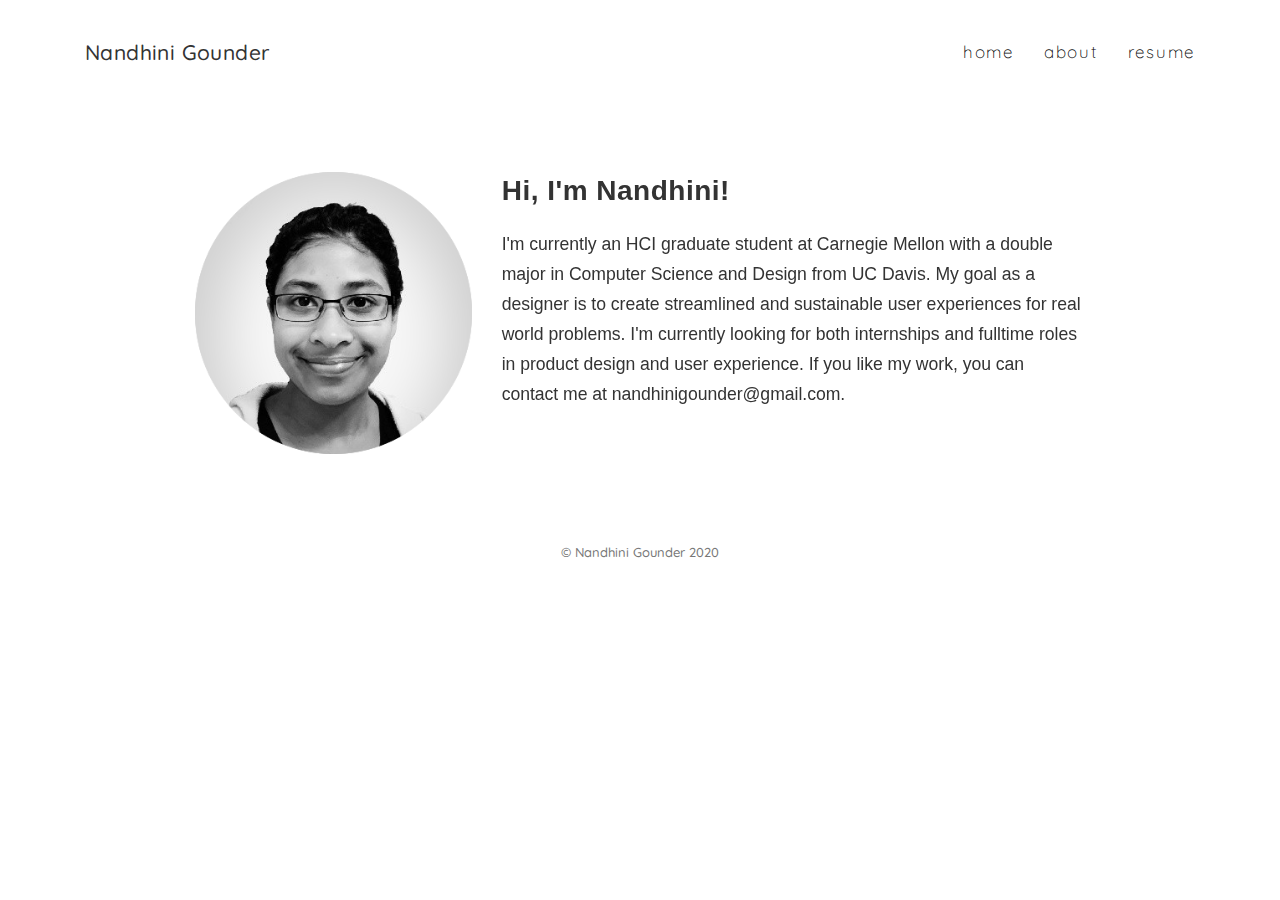
==== about.html @ d53d89d7 "Add files via upload" ====
<!DOCTYPE html>

<html lang="en">

<head>
    <meta charset="utf-8">
    <link href="assets/img/favicon.png" rel="icon" type="image/png">
    <meta content="IE=edge,chrome=1" http-equiv="X-UA-Compatible">

    <title>Nandhini Gounder</title>
    <meta content='width=device-width, initial-scale=1.0, maximum-scale=1.0, user-scalable=0' name='viewport'>

    <!-- Fonts and Icons -->
    <link href="https://fonts.googleapis.com/css?family=Quicksand" rel="stylesheet">

    <!-- CSS Files -->
    <link href="assets/css/bootstrap.min.css" rel="stylesheet">
    <link href="assets/css/material-kit.css" rel="stylesheet">
    <link rel="stylesheet" href="assets/css/aos.css">

</head>

<body>

    <!-- Navigation -->
    <nav class="navbar navbar-transparent navbar-absolute">
        <div class="container">

            <!-- Navigation styling for responsive design -->
            <div class="navbar-header">
                <button class="navbar-toggle" data-target="#navigation-example" data-toggle="collapse" type="button"><span class="sr-only">Toggle navigation</span> <span class="icon-bar"></span> <span class="icon-bar"></span> <span class="icon-bar"></span></button> <a class="navbar-brand" href="index.html"id="sitename">Nandhini Gounder</a>
            </div>


            <div class="collapse navbar-collapse" id="navigation-example">
                <ul class="nav navbar-nav navbar-right">
                    <li>
                        <a href=index.html><span id="highlight">home</span></a>
                    </li>


                    <li>
                        <a href="about.html"><span id="highlight">about</span></a>
                    </li>


                    <li>
                        <a href="assets/Nandhini_Gounder_Resume.pdf" target="_blank"><span id="highlight">resume</span></a>
                    </li>
                </ul>
            </div>
        </div>
    </nav>

    <div class="container">
        <div class="row">
            <div class="section col-md-10 col-md-offset-1">
                <div class="cover">

                    <div class="col-sm-4" data-aos="fade">
                        <img class="img-rounded img-responsive imgraised" style="margin-bottom: 25px;" src="assets/img/profile.png" id="profile">
                    </div>

                    <div class="col-sm-8" data-aos="fade-up">
                        <h1 class="head1">Hi, I'm Nandhini!</h1>
                        <p class="head3">I'm currently an HCI graduate student at Carnegie Mellon with a double major in Computer Science and Design from UC Davis. My goal as a designer is to create streamlined and sustainable user experiences for real world problems. I'm currently looking for both internships and fulltime roles in product design and user experience. If you like my work, you can contact me at nandhinigounder@gmail.com.</p>
                    </div>
                </div>

            </div>
        </div>
    </div>

    <!-- Footer -->
    <div class="section section-tabs">
        <div class="container blog">
              <p class="foot sharing-area text-center" id="cpy">© Nandhini Gounder 2020</p>
        </div>
    </div>

    <div id="nanobar"></div>
    <!-- End of displayed content -->

    <!--  JS Files  -->
    <script src="assets/js/jquery.min.js" type="text/javascript"></script>
    <script src="assets/js/bootstrap.min.js" type="text/javascript"></script>
    <script src="assets/js/nanobar.min.js" type="text/javascript"></script>

    <!-- Loading bar animation -->
    <script>
        var options = {
            classname: 'my-class',
            id: 'my-id',
            target: document.getElementById('myDivId')
        };

        var nanobar = new Nanobar(options);

        // animate loading bar to move
        nanobar.go(30); // resizing bar to 30%
        nanobar.go(75); // resizing bar to 75%

        // resizing bar to 100% and end the animation
        nanobar.go(100);
    </script>

    <!-- Functions for scroll display animation -->
    <script src="assets/js/aos.js"></script>
    <script>
        AOS.init({
            easing: 'ease-in-out',
            duration: 600,
            once: true,
        });
    </script>

</body>

</html>
---- assets/css/material-kit.css ----
body {
    background-color: #fff;
}

::selection {
    background: #1769ff;
    /* WebKit/Blink Browsers */
    color: #fff;
}

::-moz-selection {
    background: #1769ff;
    /* Gecko Browsers */
    color: #fff;
}

body.inverse {
    background: #333333;
}

body.inverse,
body.inverse .form-control {
    color: #ffffff;
}

body.inverse .modal,
body.inverse .modal .form-control,
body.inverse .panel-default,
body.inverse .panel-default .form-control,
body.inverse .card,
body.inverse .card .form-control {
    background-color: initial;
    color: initial;
}

.life-of-material-kit {
    background: #FFFFFF;
}

body,
h1,
h2,
h3,
h4,
h5,
h6,
.h1,
.h2,
.h3,
.h4 {
    font-family: -apple-system, BlinkMacSystemFont, "Segoe UI", Roboto, Oxygen-Sans, Ubuntu, Cantarell, "Helvetica Neue", sans-serif;
    line-height: 1.6em;
    font-size: 14px;
    font-weight: 400;
    -moz-osx-font-smoothing: grayscale;
    -webkit-font-smoothing: antialiased;
    -webkit-text-size-adjust: none !important;
}

a,
a:hover,
a:focus {
    *color: #1769ff;
    text-decoration: none;
}

a .material-icons,
a:hover .material-icons,
a:focus .material-icons {
    vertical-align: middle;
}


/*           Animations              */

.animation-transition-general,
.carousel .carousel-indicators li {
    -webkit-transition: all 300ms linear;
    -moz-transition: all 300ms linear;
    -o-transition: all 300ms linear;
    -ms-transition: all 300ms linear;
    transition: all 300ms linear;
}

.animation-transition-slow {
    -webkit-transition: all 370ms linear;
    -moz-transition: all 370ms linear;
    -o-transition: all 370ms linear;
    -ms-transition: all 370ms linear;
    transition: all 370ms linear;
}

.animation-transition-fast,
.navbar {
    -webkit-transition: all 150ms ease 0s;
    -moz-transition: all 150ms ease 0s;
    -o-transition: all 150ms ease 0s;
    -ms-transition: all 150ms ease 0s;
    transition: all 150ms ease 0s;
}

.form-horizontal .radio,
.form-horizontal .checkbox,
.form-horizontal .radio-inline,
.form-horizontal .checkbox-inline {
    padding-top: 0;
}

.form-horizontal .radio {
    margin-bottom: 10px;
}

.form-horizontal label {
    text-align: right;
}

.form-horizontal label.control-label {
    margin: 0;
}

.btn,
.navbar .navbar-nav > li > a.btn {
    border: none;
    border-radius: 3px;
    position: relative;
    padding: 16px 30px;
    margin: 10px 1px;
    font-size: 13px;
    font-weight: 500;
    letter-spacing: 1px;
    will-change: box-shadow, transform;
    transition: all 0.2s cubic-bezier(0.4, 0, 1, 1), background-color 0.2s cubic-bezier(0.4, 0, 0.2, 1);
}

.btn::-moz-focus-inner,
.navbar .navbar-nav > li > a.btn::-moz-focus-inner {
    border: 0;
}

.btn,
.btn.btn-default,
.navbar .navbar-nav > li > a.btn,
.navbar .navbar-nav > li > a.btn.btn-default {
    box-shadow: 0 2px 2px 0 rgba(153, 153, 153, 0.14), 0 3px 1px -2px rgba(153, 153, 153, 0.2), 0 1px 5px 0 rgba(153, 153, 153, 0.12);
}

.btn,
.btn:hover,
.btn:focus,
.btn:active,
.btn.active,
.btn:active:focus,
.btn:active:hover,
.btn.active:focus,
.btn.active:hover,
.open > .btn.dropdown-toggle,
.open > .btn.dropdown-toggle:focus,
.open > .btn.dropdown-toggle:hover,
.btn.btn-default,
.btn.btn-default:hover,
.btn.btn-default:focus,
.btn.btn-default:active,
.btn.btn-default.active,
.btn.btn-default:active:focus,
.btn.btn-default:active:hover,
.btn.btn-default.active:focus,
.btn.btn-default.active:hover,
.open > .btn.btn-default.dropdown-toggle,
.open > .btn.btn-default.dropdown-toggle:focus,
.open > .btn.btn-default.dropdown-toggle:hover,
.navbar .navbar-nav > li > a.btn,
.navbar .navbar-nav > li > a.btn:hover,
.navbar .navbar-nav > li > a.btn:focus,
.navbar .navbar-nav > li > a.btn:active,
.navbar .navbar-nav > li > a.btn.active,
.navbar .navbar-nav > li > a.btn:active:focus,
.navbar .navbar-nav > li > a.btn:active:hover,
.navbar .navbar-nav > li > a.btn.active:focus,
.navbar .navbar-nav > li > a.btn.active:hover,
.open > .navbar .navbar-nav > li > a.btn.dropdown-toggle,
.open > .navbar .navbar-nav > li > a.btn.dropdown-toggle:focus,
.open > .navbar .navbar-nav > li > a.btn.dropdown-toggle:hover,
.navbar .navbar-nav > li > a.btn.btn-default,
.navbar .navbar-nav > li > a.btn.btn-default:hover,
.navbar .navbar-nav > li > a.btn.btn-default:focus,
.navbar .navbar-nav > li > a.btn.btn-default:active,
.navbar .navbar-nav > li > a.btn.btn-default.active,
.navbar .navbar-nav > li > a.btn.btn-default:active:focus,
.navbar .navbar-nav > li > a.btn.btn-default:active:hover,
.navbar .navbar-nav > li > a.btn.btn-default.active:focus,
.navbar .navbar-nav > li > a.btn.btn-default.active:hover,
.open > .navbar .navbar-nav > li > a.btn.btn-default.dropdown-toggle,
.open > .navbar .navbar-nav > li > a.btn.btn-default.dropdown-toggle:focus,
.open > .navbar .navbar-nav > li > a.btn.btn-default.dropdown-toggle:hover {
    background-color: #999999;
    color: #FFFFFF;
}

.btn:focus,
.btn:active,
.btn:hover,
.btn.btn-default:focus,
.btn.btn-default:active,
.btn.btn-default:hover,
.navbar .navbar-nav > li > a.btn:focus,
.navbar .navbar-nav > li > a.btn:active,
.navbar .navbar-nav > li > a.btn:hover,
.navbar .navbar-nav > li > a.btn.btn-default:focus,
.navbar .navbar-nav > li > a.btn.btn-default:active,
.navbar .navbar-nav > li > a.btn.btn-default:hover {
    box-shadow: 0 14px 26px -12px rgba(153, 153, 153, 0.42), 0 4px 23px 0px rgba(0, 0, 0, 0.12), 0 8px 10px -5px rgba(153, 153, 153, 0.2);
    transform: translate3d(0, -3px, 0);
}

.btn.disabled,
.btn.disabled:hover,
.btn.disabled:focus,
.btn.disabled.focus,
.btn.disabled:active,
.btn.disabled.active,
.btn:disabled,
.btn:disabled:hover,
.btn:disabled:focus,
.btn:disabled.focus,
.btn:disabled:active,
.btn:disabled.active,
.btn[disabled],
.btn[disabled]:hover,
.btn[disabled]:focus,
.btn[disabled].focus,
.btn[disabled]:active,
.btn[disabled].active,
fieldset[disabled] .btn,
fieldset[disabled] .btn:hover,
fieldset[disabled] .btn:focus,
fieldset[disabled] .btn.focus,
fieldset[disabled] .btn:active,
fieldset[disabled] .btn.active,
.btn.btn-default.disabled,
.btn.btn-default.disabled:hover,
.btn.btn-default.disabled:focus,
.btn.btn-default.disabled.focus,
.btn.btn-default.disabled:active,
.btn.btn-default.disabled.active,
.btn.btn-default:disabled,
.btn.btn-default:disabled:hover,
.btn.btn-default:disabled:focus,
.btn.btn-default:disabled.focus,
.btn.btn-default:disabled:active,
.btn.btn-default:disabled.active,
.btn.btn-default[disabled],
.btn.btn-default[disabled]:hover,
.btn.btn-default[disabled]:focus,
.btn.btn-default[disabled].focus,
.btn.btn-default[disabled]:active,
.btn.btn-default[disabled].active,
fieldset[disabled] .btn.btn-default,
fieldset[disabled] .btn.btn-default:hover,
fieldset[disabled] .btn.btn-default:focus,
fieldset[disabled] .btn.btn-default.focus,
fieldset[disabled] .btn.btn-default:active,
fieldset[disabled] .btn.btn-default.active,
.navbar .navbar-nav > li > a.btn.disabled,
.navbar .navbar-nav > li > a.btn.disabled:hover,
.navbar .navbar-nav > li > a.btn.disabled:focus,
.navbar .navbar-nav > li > a.btn.disabled.focus,
.navbar .navbar-nav > li > a.btn.disabled:active,
.navbar .navbar-nav > li > a.btn.disabled.active,
.navbar .navbar-nav > li > a.btn:disabled,
.navbar .navbar-nav > li > a.btn:disabled:hover,
.navbar .navbar-nav > li > a.btn:disabled:focus,
.navbar .navbar-nav > li > a.btn:disabled.focus,
.navbar .navbar-nav > li > a.btn:disabled:active,
.navbar .navbar-nav > li > a.btn:disabled.active,
.navbar .navbar-nav > li > a.btn[disabled],
.navbar .navbar-nav > li > a.btn[disabled]:hover,
.navbar .navbar-nav > li > a.btn[disabled]:focus,
.navbar .navbar-nav > li > a.btn[disabled].focus,
.navbar .navbar-nav > li > a.btn[disabled]:active,
.navbar .navbar-nav > li > a.btn[disabled].active,
fieldset[disabled] .navbar .navbar-nav > li > a.btn,
fieldset[disabled] .navbar .navbar-nav > li > a.btn:hover,
fieldset[disabled] .navbar .navbar-nav > li > a.btn:focus,
fieldset[disabled] .navbar .navbar-nav > li > a.btn.focus,
fieldset[disabled] .navbar .navbar-nav > li > a.btn:active,
fieldset[disabled] .navbar .navbar-nav > li > a.btn.active,
.navbar .navbar-nav > li > a.btn.btn-default.disabled,
.navbar .navbar-nav > li > a.btn.btn-default.disabled:hover,
.navbar .navbar-nav > li > a.btn.btn-default.disabled:focus,
.navbar .navbar-nav > li > a.btn.btn-default.disabled.focus,
.navbar .navbar-nav > li > a.btn.btn-default.disabled:active,
.navbar .navbar-nav > li > a.btn.btn-default.disabled.active,
.navbar .navbar-nav > li > a.btn.btn-default:disabled,
.navbar .navbar-nav > li > a.btn.btn-default:disabled:hover,
.navbar .navbar-nav > li > a.btn.btn-default:disabled:focus,
.navbar .navbar-nav > li > a.btn.btn-default:disabled.focus,
.navbar .navbar-nav > li > a.btn.btn-default:disabled:active,
.navbar .navbar-nav > li > a.btn.btn-default:disabled.active,
.navbar .navbar-nav > li > a.btn.btn-default[disabled],
.navbar .navbar-nav > li > a.btn.btn-default[disabled]:hover,
.navbar .navbar-nav > li > a.btn.btn-default[disabled]:focus,
.navbar .navbar-nav > li > a.btn.btn-default[disabled].focus,
.navbar .navbar-nav > li > a.btn.btn-default[disabled]:active,
.navbar .navbar-nav > li > a.btn.btn-default[disabled].active,
fieldset[disabled] .navbar .navbar-nav > li > a.btn.btn-default,
fieldset[disabled] .navbar .navbar-nav > li > a.btn.btn-default:hover,
fieldset[disabled] .navbar .navbar-nav > li > a.btn.btn-default:focus,
fieldset[disabled] .navbar .navbar-nav > li > a.btn.btn-default.focus,
fieldset[disabled] .navbar .navbar-nav > li > a.btn.btn-default:active,
fieldset[disabled] .navbar .navbar-nav > li > a.btn.btn-default.active {
    box-shadow: none;
}

.btn.btn-simple,
.btn.btn-default.btn-simple,
.navbar .navbar-nav > li > a.btn.btn-simple,
.navbar .navbar-nav > li > a.btn.btn-default.btn-simple {
    background-color: transparent;
    color: #999999;
    box-shadow: none;
}

.btn.btn-simple:hover,
.btn.btn-simple:focus,
.btn.btn-simple:active,
.btn.btn-default.btn-simple:hover,
.btn.btn-default.btn-simple:focus,
.btn.btn-default.btn-simple:active,
.navbar .navbar-nav > li > a.btn.btn-simple:hover,
.navbar .navbar-nav > li > a.btn.btn-simple:focus,
.navbar .navbar-nav > li > a.btn.btn-simple:active,
.navbar .navbar-nav > li > a.btn.btn-default.btn-simple:hover,
.navbar .navbar-nav > li > a.btn.btn-default.btn-simple:focus,
.navbar .navbar-nav > li > a.btn.btn-default.btn-simple:active {
    background-color: transparent;
    color: #999999;
}

.btn.btn-primary,
.navbar .navbar-nav > li > a.btn.btn-primary {
    box-shadow: 0 2px 2px 0 rgba(156, 39, 176, 0.14), 0 3px 1px -2px rgba(156, 39, 176, 0.2), 0 1px 5px 0 rgba(156, 39, 176, 0.12);
}

.btn.btn-primary,
.btn.btn-primary:hover,
.btn.btn-primary:focus,
.btn.btn-primary:active,
.btn.btn-primary.active,
.btn.btn-primary:active:focus,
.btn.btn-primary:active:hover,
.btn.btn-primary.active:focus,
.btn.btn-primary.active:hover,
.open > .btn.btn-primary.dropdown-toggle,
.open > .btn.btn-primary.dropdown-toggle:focus,
.open > .btn.btn-primary.dropdown-toggle:hover,
.navbar .navbar-nav > li > a.btn.btn-primary,
.navbar .navbar-nav > li > a.btn.btn-primary:hover,
.navbar .navbar-nav > li > a.btn.btn-primary:focus,
.navbar .navbar-nav > li > a.btn.btn-primary:active,
.navbar .navbar-nav > li > a.btn.btn-primary.active,
.navbar .navbar-nav > li > a.btn.btn-primary:active:focus,
.navbar .navbar-nav > li > a.btn.btn-primary:active:hover,
.navbar .navbar-nav > li > a.btn.btn-primary.active:focus,
.navbar .navbar-nav > li > a.btn.btn-primary.active:hover,
.open > .navbar .navbar-nav > li > a.btn.btn-primary.dropdown-toggle,
.open > .navbar .navbar-nav > li > a.btn.btn-primary.dropdown-toggle:focus,
.open > .navbar .navbar-nav > li > a.btn.btn-primary.dropdown-toggle:hover {
    background-color: #9c27b0;
    color: #FFFFFF;
}

.btn.btn-primary:focus,
.btn.btn-primary:active,
.btn.btn-primary:hover,
.navbar .navbar-nav > li > a.btn.btn-primary:focus,
.navbar .navbar-nav > li > a.btn.btn-primary:active,
.navbar .navbar-nav > li > a.btn.btn-primary:hover {
    box-shadow: 0 14px 26px -12px rgba(156, 39, 176, 0.42), 0 4px 23px 0px rgba(0, 0, 0, 0.12), 0 8px 10px -5px rgba(156, 39, 176, 0.2);
}

.btn.btn-primary.disabled,
.btn.btn-primary.disabled:hover,
.btn.btn-primary.disabled:focus,
.btn.btn-primary.disabled.focus,
.btn.btn-primary.disabled:active,
.btn.btn-primary.disabled.active,
.btn.btn-primary:disabled,
.btn.btn-primary:disabled:hover,
.btn.btn-primary:disabled:focus,
.btn.btn-primary:disabled.focus,
.btn.btn-primary:disabled:active,
.btn.btn-primary:disabled.active,
.btn.btn-primary[disabled],
.btn.btn-primary[disabled]:hover,
.btn.btn-primary[disabled]:focus,
.btn.btn-primary[disabled].focus,
.btn.btn-primary[disabled]:active,
.btn.btn-primary[disabled].active,
fieldset[disabled] .btn.btn-primary,
fieldset[disabled] .btn.btn-primary:hover,
fieldset[disabled] .btn.btn-primary:focus,
fieldset[disabled] .btn.btn-primary.focus,
fieldset[disabled] .btn.btn-primary:active,
fieldset[disabled] .btn.btn-primary.active,
.navbar .navbar-nav > li > a.btn.btn-primary.disabled,
.navbar .navbar-nav > li > a.btn.btn-primary.disabled:hover,
.navbar .navbar-nav > li > a.btn.btn-primary.disabled:focus,
.navbar .navbar-nav > li > a.btn.btn-primary.disabled.focus,
.navbar .navbar-nav > li > a.btn.btn-primary.disabled:active,
.navbar .navbar-nav > li > a.btn.btn-primary.disabled.active,
.navbar .navbar-nav > li > a.btn.btn-primary:disabled,
.navbar .navbar-nav > li > a.btn.btn-primary:disabled:hover,
.navbar .navbar-nav > li > a.btn.btn-primary:disabled:focus,
.navbar .navbar-nav > li > a.btn.btn-primary:disabled.focus,
.navbar .navbar-nav > li > a.btn.btn-primary:disabled:active,
.navbar .navbar-nav > li > a.btn.btn-primary:disabled.active,
.navbar .navbar-nav > li > a.btn.btn-primary[disabled],
.navbar .navbar-nav > li > a.btn.btn-primary[disabled]:hover,
.navbar .navbar-nav > li > a.btn.btn-primary[disabled]:focus,
.navbar .navbar-nav > li > a.btn.btn-primary[disabled].focus,
.navbar .navbar-nav > li > a.btn.btn-primary[disabled]:active,
.navbar .navbar-nav > li > a.btn.btn-primary[disabled].active,
fieldset[disabled] .navbar .navbar-nav > li > a.btn.btn-primary,
fieldset[disabled] .navbar .navbar-nav > li > a.btn.btn-primary:hover,
fieldset[disabled] .navbar .navbar-nav > li > a.btn.btn-primary:focus,
fieldset[disabled] .navbar .navbar-nav > li > a.btn.btn-primary.focus,
fieldset[disabled] .navbar .navbar-nav > li > a.btn.btn-primary:active,
fieldset[disabled] .navbar .navbar-nav > li > a.btn.btn-primary.active {
    box-shadow: none;
}

.btn.btn-primary.btn-simple,
.navbar .navbar-nav > li > a.btn.btn-primary.btn-simple {
    background-color: transparent;
    color: #9c27b0;
    box-shadow: none;
}

.btn.btn-primary.btn-simple:hover,
.btn.btn-primary.btn-simple:focus,
.btn.btn-primary.btn-simple:active,
.navbar .navbar-nav > li > a.btn.btn-primary.btn-simple:hover,
.navbar .navbar-nav > li > a.btn.btn-primary.btn-simple:focus,
.navbar .navbar-nav > li > a.btn.btn-primary.btn-simple:active {
    background-color: transparent;
    color: #9c27b0;
}

.btn.btn-info,
.navbar .navbar-nav > li > a.btn.btn-info {
    box-shadow: 0 2px 2px 0 rgba(23, 105, 255, 0.14), 0 3px 1px -2px rgba(23, 105, 255, 0.2), 0 1px 5px 0 rgba(23, 105, 255, 0.12);
}

.btn.btn-info,
.btn.btn-info:hover,
.btn.btn-info:focus,
.btn.btn-info:active,
.btn.btn-info.active,
.btn.btn-info:active:focus,
.btn.btn-info:active:hover,
.btn.btn-info.active:focus,
.btn.btn-info.active:hover,
.open > .btn.btn-info.dropdown-toggle,
.open > .btn.btn-info.dropdown-toggle:focus,
.open > .btn.btn-info.dropdown-toggle:hover,
.navbar .navbar-nav > li > a.btn.btn-info,
.navbar .navbar-nav > li > a.btn.btn-info:hover,
.navbar .navbar-nav > li > a.btn.btn-info:focus,
.navbar .navbar-nav > li > a.btn.btn-info:active,
.navbar .navbar-nav > li > a.btn.btn-info.active,
.navbar .navbar-nav > li > a.btn.btn-info:active:focus,
.navbar .navbar-nav > li > a.btn.btn-info:active:hover,
.navbar .navbar-nav > li > a.btn.btn-info.active:focus,
.navbar .navbar-nav > li > a.btn.btn-info.active:hover,
.open > .navbar .navbar-nav > li > a.btn.btn-info.dropdown-toggle,
.open > .navbar .navbar-nav > li > a.btn.btn-info.dropdown-toggle:focus,
.open > .navbar .navbar-nav > li > a.btn.btn-info.dropdown-toggle:hover {
    background-color: #1769ff;
    color: #FFFFFF;
}

.btn.btn-info:focus,
.btn.btn-info:active,
.btn.btn-info:hover,
.navbar .navbar-nav > li > a.btn.btn-info:focus,
.navbar .navbar-nav > li > a.btn.btn-info:active,
.navbar .navbar-nav > li > a.btn.btn-info:hover {
    *box-shadow: 0 14px 26px -12px rgba(3, 169, 244, 0.42), 0 4px 23px 0px rgba(0, 0, 0, 0.12), 0 8px 10px -5px rgba(3, 169, 244, 0.2);
    box-shadow: 0 14px 26px -12px rgba(23, 105, 255, 0.42), 0 4px 23px 0px rgba(0, 0, 0, 0.12), 0 8px 10px -5px rgba(23, 105, 255, 0.2)
}

.btn.btn-info.disabled,
.btn.btn-info.disabled:hover,
.btn.btn-info.disabled:focus,
.btn.btn-info.disabled.focus,
.btn.btn-info.disabled:active,
.btn.btn-info.disabled.active,
.btn.btn-info:disabled,
.btn.btn-info:disabled:hover,
.btn.btn-info:disabled:focus,
.btn.btn-info:disabled.focus,
.btn.btn-info:disabled:active,
.btn.btn-info:disabled.active,
.btn.btn-info[disabled],
.btn.btn-info[disabled]:hover,
.btn.btn-info[disabled]:focus,
.btn.btn-info[disabled].focus,
.btn.btn-info[disabled]:active,
.btn.btn-info[disabled].active,
fieldset[disabled] .btn.btn-info,
fieldset[disabled] .btn.btn-info:hover,
fieldset[disabled] .btn.btn-info:focus,
fieldset[disabled] .btn.btn-info.focus,
fieldset[disabled] .btn.btn-info:active,
fieldset[disabled] .btn.btn-info.active,
.navbar .navbar-nav > li > a.btn.btn-info.disabled,
.navbar .navbar-nav > li > a.btn.btn-info.disabled:hover,
.navbar .navbar-nav > li > a.btn.btn-info.disabled:focus,
.navbar .navbar-nav > li > a.btn.btn-info.disabled.focus,
.navbar .navbar-nav > li > a.btn.btn-info.disabled:active,
.navbar .navbar-nav > li > a.btn.btn-info.disabled.active,
.navbar .navbar-nav > li > a.btn.btn-info:disabled,
.navbar .navbar-nav > li > a.btn.btn-info:disabled:hover,
.navbar .navbar-nav > li > a.btn.btn-info:disabled:focus,
.navbar .navbar-nav > li > a.btn.btn-info:disabled.focus,
.navbar .navbar-nav > li > a.btn.btn-info:disabled:active,
.navbar .navbar-nav > li > a.btn.btn-info:disabled.active,
.navbar .navbar-nav > li > a.btn.btn-info[disabled],
.navbar .navbar-nav > li > a.btn.btn-info[disabled]:hover,
.navbar .navbar-nav > li > a.btn.btn-info[disabled]:focus,
.navbar .navbar-nav > li > a.btn.btn-info[disabled].focus,
.navbar .navbar-nav > li > a.btn.btn-info[disabled]:active,
.navbar .navbar-nav > li > a.btn.btn-info[disabled].active,
fieldset[disabled] .navbar .navbar-nav > li > a.btn.btn-info,
fieldset[disabled] .navbar .navbar-nav > li > a.btn.btn-info:hover,
fieldset[disabled] .navbar .navbar-nav > li > a.btn.btn-info:focus,
fieldset[disabled] .navbar .navbar-nav > li > a.btn.btn-info.focus,
fieldset[disabled] .navbar .navbar-nav > li > a.btn.btn-info:active,
fieldset[disabled] .navbar .navbar-nav > li > a.btn.btn-info.active {
    box-shadow: none;
}

.btn.btn-info.btn-simple,
.navbar .navbar-nav > li > a.btn.btn-info.btn-simple {
    background-color: transparent;
    color: #03a9f4;
    box-shadow: none;
}

.btn.btn-info.btn-simple:hover,
.btn.btn-info.btn-simple:focus,
.btn.btn-info.btn-simple:active,
.navbar .navbar-nav > li > a.btn.btn-info.btn-simple:hover,
.navbar .navbar-nav > li > a.btn.btn-info.btn-simple:focus,
.navbar .navbar-nav > li > a.btn.btn-info.btn-simple:active {
    background-color: transparent;
    color: #03a9f4;
}

.btn.btn-success,
.navbar .navbar-nav > li > a.btn.btn-success {
    box-shadow: 0 2px 2px 0 rgba(76, 175, 80, 0.14), 0 3px 1px -2px rgba(76, 175, 80, 0.2), 0 1px 5px 0 rgba(76, 175, 80, 0.12);
}

.btn.btn-success,
.btn.btn-success:hover,
.btn.btn-success:focus,
.btn.btn-success:active,
.btn.btn-success.active,
.btn.btn-success:active:focus,
.btn.btn-success:active:hover,
.btn.btn-success.active:focus,
.btn.btn-success.active:hover,
.open > .btn.btn-success.dropdown-toggle,
.open > .btn.btn-success.dropdown-toggle:focus,
.open > .btn.btn-success.dropdown-toggle:hover,
.navbar .navbar-nav > li > a.btn.btn-success,
.navbar .navbar-nav > li > a.btn.btn-success:hover,
.navbar .navbar-nav > li > a.btn.btn-success:focus,
.navbar .navbar-nav > li > a.btn.btn-success:active,
.navbar .navbar-nav > li > a.btn.btn-success.active,
.navbar .navbar-nav > li > a.btn.btn-success:active:focus,
.navbar .navbar-nav > li > a.btn.btn-success:active:hover,
.navbar .navbar-nav > li > a.btn.btn-success.active:focus,
.navbar .navbar-nav > li > a.btn.btn-success.active:hover,
.open > .navbar .navbar-nav > li > a.btn.btn-success.dropdown-toggle,
.open > .navbar .navbar-nav > li > a.btn.btn-success.dropdown-toggle:focus,
.open > .navbar .navbar-nav > li > a.btn.btn-success.dropdown-toggle:hover {
    background-color: #4caf50;
    color: #FFFFFF;
}

.btn.btn-success:focus,
.btn.btn-success:active,
.btn.btn-success:hover,
.navbar .navbar-nav > li > a.btn.btn-success:focus,
.navbar .navbar-nav > li > a.btn.btn-success:active,
.navbar .navbar-nav > li > a.btn.btn-success:hover {
    box-shadow: 0 14px 26px -12px rgba(76, 175, 80, 0.42), 0 4px 23px 0px rgba(0, 0, 0, 0.12), 0 8px 10px -5px rgba(76, 175, 80, 0.2);
}

.btn.btn-success.disabled,
.btn.btn-success.disabled:hover,
.btn.btn-success.disabled:focus,
.btn.btn-success.disabled.focus,
.btn.btn-success.disabled:active,
.btn.btn-success.disabled.active,
.btn.btn-success:disabled,
.btn.btn-success:disabled:hover,
.btn.btn-success:disabled:focus,
.btn.btn-success:disabled.focus,
.btn.btn-success:disabled:active,
.btn.btn-success:disabled.active,
.btn.btn-success[disabled],
.btn.btn-success[disabled]:hover,
.btn.btn-success[disabled]:focus,
.btn.btn-success[disabled].focus,
.btn.btn-success[disabled]:active,
.btn.btn-success[disabled].active,
fieldset[disabled] .btn.btn-success,
fieldset[disabled] .btn.btn-success:hover,
fieldset[disabled] .btn.btn-success:focus,
fieldset[disabled] .btn.btn-success.focus,
fieldset[disabled] .btn.btn-success:active,
fieldset[disabled] .btn.btn-success.active,
.navbar .navbar-nav > li > a.btn.btn-success.disabled,
.navbar .navbar-nav > li > a.btn.btn-success.disabled:hover,
.navbar .navbar-nav > li > a.btn.btn-success.disabled:focus,
.navbar .navbar-nav > li > a.btn.btn-success.disabled.focus,
.navbar .navbar-nav > li > a.btn.btn-success.disabled:active,
.navbar .navbar-nav > li > a.btn.btn-success.disabled.active,
.navbar .navbar-nav > li > a.btn.btn-success:disabled,
.navbar .navbar-nav > li > a.btn.btn-success:disabled:hover,
.navbar .navbar-nav > li > a.btn.btn-success:disabled:focus,
.navbar .navbar-nav > li > a.btn.btn-success:disabled.focus,
.navbar .navbar-nav > li > a.btn.btn-success:disabled:active,
.navbar .navbar-nav > li > a.btn.btn-success:disabled.active,
.navbar .navbar-nav > li > a.btn.btn-success[disabled],
.navbar .navbar-nav > li > a.btn.btn-success[disabled]:hover,
.navbar .navbar-nav > li > a.btn.btn-success[disabled]:focus,
.navbar .navbar-nav > li > a.btn.btn-success[disabled].focus,
.navbar .navbar-nav > li > a.btn.btn-success[disabled]:active,
.navbar .navbar-nav > li > a.btn.btn-success[disabled].active,
fieldset[disabled] .navbar .navbar-nav > li > a.btn.btn-success,
fieldset[disabled] .navbar .navbar-nav > li > a.btn.btn-success:hover,
fieldset[disabled] .navbar .navbar-nav > li > a.btn.btn-success:focus,
fieldset[disabled] .navbar .navbar-nav > li > a.btn.btn-success.focus,
fieldset[disabled] .navbar .navbar-nav > li > a.btn.btn-success:active,
fieldset[disabled] .navbar .navbar-nav > li > a.btn.btn-success.active {
    box-shadow: none;
}

.btn.btn-success.btn-simple,
.navbar .navbar-nav > li > a.btn.btn-success.btn-simple {
    background-color: transparent;
    color: #4caf50;
    box-shadow: none;
}

.btn.btn-success.btn-simple:hover,
.btn.btn-success.btn-simple:focus,
.btn.btn-success.btn-simple:active,
.navbar .navbar-nav > li > a.btn.btn-success.btn-simple:hover,
.navbar .navbar-nav > li > a.btn.btn-success.btn-simple:focus,
.navbar .navbar-nav > li > a.btn.btn-success.btn-simple:active {
    background-color: transparent;
    color: #4caf50;
}

.btn.btn-warning,
.navbar .navbar-nav > li > a.btn.btn-warning {
    box-shadow: 0 2px 2px 0 rgba(251, 192, 45, 0.14), 0 3px 1px -2px rgba(251, 192, 45, 0.2), 0 1px 5px 0 rgba(251, 192, 45, 0.12);
}

.btn.btn-warning,
.btn.btn-warning:hover,
.btn.btn-warning:focus,
.btn.btn-warning:active,
.btn.btn-warning.active,
.btn.btn-warning:active:focus,
.btn.btn-warning:active:hover,
.btn.btn-warning.active:focus,
.btn.btn-warning.active:hover,
.open > .btn.btn-warning.dropdown-toggle,
.open > .btn.btn-warning.dropdown-toggle:focus,
.open > .btn.btn-warning.dropdown-toggle:hover,
.navbar .navbar-nav > li > a.btn.btn-warning,
.navbar .navbar-nav > li > a.btn.btn-warning:hover,
.navbar .navbar-nav > li > a.btn.btn-warning:focus,
.navbar .navbar-nav > li > a.btn.btn-warning:active,
.navbar .navbar-nav > li > a.btn.btn-warning.active,
.navbar .navbar-nav > li > a.btn.btn-warning:active:focus,
.navbar .navbar-nav > li > a.btn.btn-warning:active:hover,
.navbar .navbar-nav > li > a.btn.btn-warning.active:focus,
.navbar .navbar-nav > li > a.btn.btn-warning.active:hover,
.open > .navbar .navbar-nav > li > a.btn.btn-warning.dropdown-toggle,
.open > .navbar .navbar-nav > li > a.btn.btn-warning.dropdown-toggle:focus,
.open > .navbar .navbar-nav > li > a.btn.btn-warning.dropdown-toggle:hover {
    background-color: #fbc02d;
    color: #FFFFFF;
}

.btn.btn-warning:focus,
.btn.btn-warning:active,
.btn.btn-warning:hover,
.navbar .navbar-nav > li > a.btn.btn-warning:focus,
.navbar .navbar-nav > li > a.btn.btn-warning:active,
.navbar .navbar-nav > li > a.btn.btn-warning:hover {
    box-shadow: 0 14px 26px -12px rgba(251, 192, 45, 0.42), 0 4px 23px 0px rgba(0, 0, 0, 0.12), 0 8px 10px -5px rgba(251, 192, 45, 0.2);
}

.btn.btn-warning.disabled,
.btn.btn-warning.disabled:hover,
.btn.btn-warning.disabled:focus,
.btn.btn-warning.disabled.focus,
.btn.btn-warning.disabled:active,
.btn.btn-warning.disabled.active,
.btn.btn-warning:disabled,
.btn.btn-warning:disabled:hover,
.btn.btn-warning:disabled:focus,
.btn.btn-warning:disabled.focus,
.btn.btn-warning:disabled:active,
.btn.btn-warning:disabled.active,
.btn.btn-warning[disabled],
.btn.btn-warning[disabled]:hover,
.btn.btn-warning[disabled]:focus,
.btn.btn-warning[disabled].focus,
.btn.btn-warning[disabled]:active,
.btn.btn-warning[disabled].active,
fieldset[disabled] .btn.btn-warning,
fieldset[disabled] .btn.btn-warning:hover,
fieldset[disabled] .btn.btn-warning:focus,
fieldset[disabled] .btn.btn-warning.focus,
fieldset[disabled] .btn.btn-warning:active,
fieldset[disabled] .btn.btn-warning.active,
.navbar .navbar-nav > li > a.btn.btn-warning.disabled,
.navbar .navbar-nav > li > a.btn.btn-warning.disabled:hover,
.navbar .navbar-nav > li > a.btn.btn-warning.disabled:focus,
.navbar .navbar-nav > li > a.btn.btn-warning.disabled.focus,
.navbar .navbar-nav > li > a.btn.btn-warning.disabled:active,
.navbar .navbar-nav > li > a.btn.btn-warning.disabled.active,
.navbar .navbar-nav > li > a.btn.btn-warning:disabled,
.navbar .navbar-nav > li > a.btn.btn-warning:disabled:hover,
.navbar .navbar-nav > li > a.btn.btn-warning:disabled:focus,
.navbar .navbar-nav > li > a.btn.btn-warning:disabled.focus,
.navbar .navbar-nav > li > a.btn.btn-warning:disabled:active,
.navbar .navbar-nav > li > a.btn.btn-warning:disabled.active,
.navbar .navbar-nav > li > a.btn.btn-warning[disabled],
.navbar .navbar-nav > li > a.btn.btn-warning[disabled]:hover,
.navbar .navbar-nav > li > a.btn.btn-warning[disabled]:focus,
.navbar .navbar-nav > li > a.btn.btn-warning[disabled].focus,
.navbar .navbar-nav > li > a.btn.btn-warning[disabled]:active,
.navbar .navbar-nav > li > a.btn.btn-warning[disabled].active,
fieldset[disabled] .navbar .navbar-nav > li > a.btn.btn-warning,
fieldset[disabled] .navbar .navbar-nav > li > a.btn.btn-warning:hover,
fieldset[disabled] .navbar .navbar-nav > li > a.btn.btn-warning:focus,
fieldset[disabled] .navbar .navbar-nav > li > a.btn.btn-warning.focus,
fieldset[disabled] .navbar .navbar-nav > li > a.btn.btn-warning:active,
fieldset[disabled] .navbar .navbar-nav > li > a.btn.btn-warning.active {
    box-shadow: none;
}

.btn.btn-warning.btn-simple,
.navbar .navbar-nav > li > a.btn.btn-warning.btn-simple {
    background-color: transparent;
    color: #fbc02d;
    box-shadow: none;
}

.btn.btn-warning.btn-simple:hover,
.btn.btn-warning.btn-simple:focus,
.btn.btn-warning.btn-simple:active,
.navbar .navbar-nav > li > a.btn.btn-warning.btn-simple:hover,
.navbar .navbar-nav > li > a.btn.btn-warning.btn-simple:focus,
.navbar .navbar-nav > li > a.btn.btn-warning.btn-simple:active {
    background-color: transparent;
    color: #fbc02d;
}

.btn.btn-danger,
.navbar .navbar-nav > li > a.btn.btn-danger {
    box-shadow: 0 2px 2px 0 rgba(244, 67, 54, 0.14), 0 3px 1px -2px rgba(244, 67, 54, 0.2), 0 1px 5px 0 rgba(244, 67, 54, 0.12);
}

.btn.btn-danger,
.btn.btn-danger:hover,
.btn.btn-danger:focus,
.btn.btn-danger:active,
.btn.btn-danger.active,
.btn.btn-danger:active:focus,
.btn.btn-danger:active:hover,
.btn.btn-danger.active:focus,
.btn.btn-danger.active:hover,
.open > .btn.btn-danger.dropdown-toggle,
.open > .btn.btn-danger.dropdown-toggle:focus,
.open > .btn.btn-danger.dropdown-toggle:hover,
.navbar .navbar-nav > li > a.btn.btn-danger,
.navbar .navbar-nav > li > a.btn.btn-danger:hover,
.navbar .navbar-nav > li > a.btn.btn-danger:focus,
.navbar .navbar-nav > li > a.btn.btn-danger:active,
.navbar .navbar-nav > li > a.btn.btn-danger.active,
.navbar .navbar-nav > li > a.btn.btn-danger:active:focus,
.navbar .navbar-nav > li > a.btn.btn-danger:active:hover,
.navbar .navbar-nav > li > a.btn.btn-danger.active:focus,
.navbar .navbar-nav > li > a.btn.btn-danger.active:hover,
.open > .navbar .navbar-nav > li > a.btn.btn-danger.dropdown-toggle,
.open > .navbar .navbar-nav > li > a.btn.btn-danger.dropdown-toggle:focus,
.open > .navbar .navbar-nav > li > a.btn.btn-danger.dropdown-toggle:hover {
    background-color: #f44336;
    color: #FFFFFF;
}

.btn.btn-danger:focus,
.btn.btn-danger:active,
.btn.btn-danger:hover,
.navbar .navbar-nav > li > a.btn.btn-danger:focus,
.navbar .navbar-nav > li > a.btn.btn-danger:active,
.navbar .navbar-nav > li > a.btn.btn-danger:hover {
    box-shadow: 0 14px 26px -12px rgba(244, 67, 54, 0.42), 0 4px 23px 0px rgba(0, 0, 0, 0.12), 0 8px 10px -5px rgba(244, 67, 54, 0.2);
}

.btn.btn-danger.disabled,
.btn.btn-danger.disabled:hover,
.btn.btn-danger.disabled:focus,
.btn.btn-danger.disabled.focus,
.btn.btn-danger.disabled:active,
.btn.btn-danger.disabled.active,
.btn.btn-danger:disabled,
.btn.btn-danger:disabled:hover,
.btn.btn-danger:disabled:focus,
.btn.btn-danger:disabled.focus,
.btn.btn-danger:disabled:active,
.btn.btn-danger:disabled.active,
.btn.btn-danger[disabled],
.btn.btn-danger[disabled]:hover,
.btn.btn-danger[disabled]:focus,
.btn.btn-danger[disabled].focus,
.btn.btn-danger[disabled]:active,
.btn.btn-danger[disabled].active,
fieldset[disabled] .btn.btn-danger,
fieldset[disabled] .btn.btn-danger:hover,
fieldset[disabled] .btn.btn-danger:focus,
fieldset[disabled] .btn.btn-danger.focus,
fieldset[disabled] .btn.btn-danger:active,
fieldset[disabled] .btn.btn-danger.active,
.navbar .navbar-nav > li > a.btn.btn-danger.disabled,
.navbar .navbar-nav > li > a.btn.btn-danger.disabled:hover,
.navbar .navbar-nav > li > a.btn.btn-danger.disabled:focus,
.navbar .navbar-nav > li > a.btn.btn-danger.disabled.focus,
.navbar .navbar-nav > li > a.btn.btn-danger.disabled:active,
.navbar .navbar-nav > li > a.btn.btn-danger.disabled.active,
.navbar .navbar-nav > li > a.btn.btn-danger:disabled,
.navbar .navbar-nav > li > a.btn.btn-danger:disabled:hover,
.navbar .navbar-nav > li > a.btn.btn-danger:disabled:focus,
.navbar .navbar-nav > li > a.btn.btn-danger:disabled.focus,
.navbar .navbar-nav > li > a.btn.btn-danger:disabled:active,
.navbar .navbar-nav > li > a.btn.btn-danger:disabled.active,
.navbar .navbar-nav > li > a.btn.btn-danger[disabled],
.navbar .navbar-nav > li > a.btn.btn-danger[disabled]:hover,
.navbar .navbar-nav > li > a.btn.btn-danger[disabled]:focus,
.navbar .navbar-nav > li > a.btn.btn-danger[disabled].focus,
.navbar .navbar-nav > li > a.btn.btn-danger[disabled]:active,
.navbar .navbar-nav > li > a.btn.btn-danger[disabled].active,
fieldset[disabled] .navbar .navbar-nav > li > a.btn.btn-danger,
fieldset[disabled] .navbar .navbar-nav > li > a.btn.btn-danger:hover,
fieldset[disabled] .navbar .navbar-nav > li > a.btn.btn-danger:focus,
fieldset[disabled] .navbar .navbar-nav > li > a.btn.btn-danger.focus,
fieldset[disabled] .navbar .navbar-nav > li > a.btn.btn-danger:active,
fieldset[disabled] .navbar .navbar-nav > li > a.btn.btn-danger.active {
    box-shadow: none;
}

.btn.btn-danger.btn-simple,
.navbar .navbar-nav > li > a.btn.btn-danger.btn-simple {
    background-color: transparent;
    color: #f44336;
    box-shadow: none;
}

.btn.btn-danger.btn-simple:hover,
.btn.btn-danger.btn-simple:focus,
.btn.btn-danger.btn-simple:active,
.navbar .navbar-nav > li > a.btn.btn-danger.btn-simple:hover,
.navbar .navbar-nav > li > a.btn.btn-danger.btn-simple:focus,
.navbar .navbar-nav > li > a.btn.btn-danger.btn-simple:active {
    background-color: transparent;
    color: #f44336;
}

.btn.btn-upgrade,
.navbar .navbar-nav > li > a.btn.btn-upgrade {
    box-shadow: 0 2px 2px 0 rgba(233, 30, 99, 0.14), 0 3px 1px -2px rgba(233, 30, 99, 0.2), 0 1px 5px 0 rgba(233, 30, 99, 0.12);
}

.btn.btn-upgrade,
.btn.btn-upgrade:hover,
.btn.btn-upgrade:focus,
.btn.btn-upgrade:active,
.btn.btn-upgrade.active,
.btn.btn-upgrade:active:focus,
.btn.btn-upgrade:active:hover,
.btn.btn-upgrade.active:focus,
.btn.btn-upgrade.active:hover,
.open > .btn.btn-upgrade.dropdown-toggle,
.open > .btn.btn-upgrade.dropdown-toggle:focus,
.open > .btn.btn-upgrade.dropdown-toggle:hover,
.navbar .navbar-nav > li > a.btn.btn-upgrade,
.navbar .navbar-nav > li > a.btn.btn-upgrade:hover,
.navbar .navbar-nav > li > a.btn.btn-upgrade:focus,
.navbar .navbar-nav > li > a.btn.btn-upgrade:active,
.navbar .navbar-nav > li > a.btn.btn-upgrade.active,
.navbar .navbar-nav > li > a.btn.btn-upgrade:active:focus,
.navbar .navbar-nav > li > a.btn.btn-upgrade:active:hover,
.navbar .navbar-nav > li > a.btn.btn-upgrade.active:focus,
.navbar .navbar-nav > li > a.btn.btn-upgrade.active:hover,
.open > .navbar .navbar-nav > li > a.btn.btn-upgrade.dropdown-toggle,
.open > .navbar .navbar-nav > li > a.btn.btn-upgrade.dropdown-toggle:focus,
.open > .navbar .navbar-nav > li > a.btn.btn-upgrade.dropdown-toggle:hover {
    background-color: #e91e63;
    color: #FFFFFF;
}

.btn.btn-upgrade:focus,
.btn.btn-upgrade:active,
.btn.btn-upgrade:hover,
.navbar .navbar-nav > li > a.btn.btn-upgrade:focus,
.navbar .navbar-nav > li > a.btn.btn-upgrade:active,
.navbar .navbar-nav > li > a.btn.btn-upgrade:hover {
    box-shadow: 0 14px 26px -12px rgba(233, 30, 99, 0.42), 0 4px 23px 0px rgba(0, 0, 0, 0.12), 0 8px 10px -5px rgba(233, 30, 99, 0.2);
}

.btn.btn-upgrade.disabled,
.btn.btn-upgrade.disabled:hover,
.btn.btn-upgrade.disabled:focus,
.btn.btn-upgrade.disabled.focus,
.btn.btn-upgrade.disabled:active,
.btn.btn-upgrade.disabled.active,
.btn.btn-upgrade:disabled,
.btn.btn-upgrade:disabled:hover,
.btn.btn-upgrade:disabled:focus,
.btn.btn-upgrade:disabled.focus,
.btn.btn-upgrade:disabled:active,
.btn.btn-upgrade:disabled.active,
.btn.btn-upgrade[disabled],
.btn.btn-upgrade[disabled]:hover,
.btn.btn-upgrade[disabled]:focus,
.btn.btn-upgrade[disabled].focus,
.btn.btn-upgrade[disabled]:active,
.btn.btn-upgrade[disabled].active,
fieldset[disabled] .btn.btn-upgrade,
fieldset[disabled] .btn.btn-upgrade:hover,
fieldset[disabled] .btn.btn-upgrade:focus,
fieldset[disabled] .btn.btn-upgrade.focus,
fieldset[disabled] .btn.btn-upgrade:active,
fieldset[disabled] .btn.btn-upgrade.active,
.navbar .navbar-nav > li > a.btn.btn-upgrade.disabled,
.navbar .navbar-nav > li > a.btn.btn-upgrade.disabled:hover,
.navbar .navbar-nav > li > a.btn.btn-upgrade.disabled:focus,
.navbar .navbar-nav > li > a.btn.btn-upgrade.disabled.focus,
.navbar .navbar-nav > li > a.btn.btn-upgrade.disabled:active,
.navbar .navbar-nav > li > a.btn.btn-upgrade.disabled.active,
.navbar .navbar-nav > li > a.btn.btn-upgrade:disabled,
.navbar .navbar-nav > li > a.btn.btn-upgrade:disabled:hover,
.navbar .navbar-nav > li > a.btn.btn-upgrade:disabled:focus,
.navbar .navbar-nav > li > a.btn.btn-upgrade:disabled.focus,
.navbar .navbar-nav > li > a.btn.btn-upgrade:disabled:active,
.navbar .navbar-nav > li > a.btn.btn-upgrade:disabled.active,
.navbar .navbar-nav > li > a.btn.btn-upgrade[disabled],
.navbar .navbar-nav > li > a.btn.btn-upgrade[disabled]:hover,
.navbar .navbar-nav > li > a.btn.btn-upgrade[disabled]:focus,
.navbar .navbar-nav > li > a.btn.btn-upgrade[disabled].focus,
.navbar .navbar-nav > li > a.btn.btn-upgrade[disabled]:active,
.navbar .navbar-nav > li > a.btn.btn-upgrade[disabled].active,
fieldset[disabled] .navbar .navbar-nav > li > a.btn.btn-upgrade,
fieldset[disabled] .navbar .navbar-nav > li > a.btn.btn-upgrade:hover,
fieldset[disabled] .navbar .navbar-nav > li > a.btn.btn-upgrade:focus,
fieldset[disabled] .navbar .navbar-nav > li > a.btn.btn-upgrade.focus,
fieldset[disabled] .navbar .navbar-nav > li > a.btn.btn-upgrade:active,
fieldset[disabled] .navbar .navbar-nav > li > a.btn.btn-upgrade.active {
    box-shadow: none;
}

.btn.btn-upgrade.btn-simple,
.navbar .navbar-nav > li > a.btn.btn-upgrade.btn-simple {
    background-color: transparent;
    color: #e91e63;
    box-shadow: none;
}

.btn.btn-upgrade.btn-simple:hover,
.btn.btn-upgrade.btn-simple:focus,
.btn.btn-upgrade.btn-simple:active,
.navbar .navbar-nav > li > a.btn.btn-upgrade.btn-simple:hover,
.navbar .navbar-nav > li > a.btn.btn-upgrade.btn-simple:focus,
.navbar .navbar-nav > li > a.btn.btn-upgrade.btn-simple:active {
    background-color: transparent;
    color: #e91e63;
}

.btn.btn-white,
.btn.btn-white:focus,
.btn.btn-white:hover,
.navbar .navbar-nav > li > a.btn.btn-white,
.navbar .navbar-nav > li > a.btn.btn-white:focus,
.navbar .navbar-nav > li > a.btn.btn-white:hover {
    background-color: #FFFFFF;
    color: #999999;
}

.btn.btn-white.btn-simple,
.navbar .navbar-nav > li > a.btn.btn-white.btn-simple {
    color: #FFFFFF;
    background: transparent;
    box-shadow: none;
}

.btn:focus,
.btn:active,
.btn:active:focus,
.navbar .navbar-nav > li > a.btn:focus,
.navbar .navbar-nav > li > a.btn:active,
.navbar .navbar-nav > li > a.btn:active:focus {
    outline: 0;
}

.btn.btn-round,
.navbar .navbar-nav > li > a.btn.btn-round {
    border-radius: 30px;
}

.btn:not(.btn-just-icon):not(.btn-fab) .fa,
.navbar .navbar-nav > li > a.btn:not(.btn-just-icon):not(.btn-fab) .fa {
    font-size: 18px;
    margin-top: -2px;
    position: relative;
    top: 2px;
}

.btn.btn-fab,
.navbar .navbar-nav > li > a.btn.btn-fab {
    border-radius: 50%;
    font-size: 24px;
    height: 56px;
    margin: auto;
    min-width: 56px;
    width: 56px;
    padding: 0;
    overflow: hidden;
    position: relative;
    line-height: normal;
}

.btn.btn-fab .ripple-container,
.navbar .navbar-nav > li > a.btn.btn-fab .ripple-container {
    border-radius: 50%;
}

.btn.btn-fab.btn-fab-mini,
.btn-group-sm .btn.btn-fab,
.navbar .navbar-nav > li > a.btn.btn-fab.btn-fab-mini,
.btn-group-sm .navbar .navbar-nav > li > a.btn.btn-fab {
    height: 40px;
    min-width: 40px;
    width: 40px;
}

.btn.btn-fab.btn-fab-mini.material-icons,
.btn-group-sm .btn.btn-fab.material-icons,
.navbar .navbar-nav > li > a.btn.btn-fab.btn-fab-mini.material-icons,
.btn-group-sm .navbar .navbar-nav > li > a.btn.btn-fab.material-icons {
    top: -3.5px;
    left: -3.5px;
}

.btn.btn-fab.btn-fab-mini .material-icons,
.btn-group-sm .btn.btn-fab .material-icons,
.navbar .navbar-nav > li > a.btn.btn-fab.btn-fab-mini .material-icons,
.btn-group-sm .navbar .navbar-nav > li > a.btn.btn-fab .material-icons {
    font-size: 17px;
}

.btn.btn-fab i.material-icons,
.navbar .navbar-nav > li > a.btn.btn-fab i.material-icons {
    position: absolute;
    top: 50%;
    left: 50%;
    transform: translate(-12px, -12px);
    line-height: 24px;
    width: 24px;
    font-size: 24px;
}

.btn.btn-lg,
.btn-group-lg .btn,
.navbar .navbar-nav > li > a.btn.btn-lg,
.btn-group-lg .navbar .navbar-nav > li > a.btn {
    font-size: 15px;
    padding: 18px 36px;
}

.btn.btn-sm,
.btn-group-sm .btn,
.navbar .navbar-nav > li > a.btn.btn-sm,
.btn-group-sm .navbar .navbar-nav > li > a.btn {
    padding: 5px 20px;
    font-size: 11px;
}

.btn.btn-xs,
.btn-group-xs .btn,
.navbar .navbar-nav > li > a.btn.btn-xs,
.btn-group-xs .navbar .navbar-nav > li > a.btn {
    padding: 4px 15px;
    font-size: 10px;
}

.btn.btn-just-icon,
.navbar .navbar-nav > li > a.btn.btn-just-icon {
    font-size: 14px;
    line-height: 1em;
}

.btn.btn-just-icon i,
.navbar .navbar-nav > li > a.btn.btn-just-icon i {
    width: 20px;
}

.btn.btn-just-icon.btn-lg,
.navbar .navbar-nav > li > a.btn.btn-just-icon.btn-lg {
    font-size: 22px;
    padding: 13px 18px;
}

.leftt {
    padding-top: 15px;
    font-weight: 200;
    display: inline-flex;
    letter-spacing: 3px;
    color: #333;
    transition: all 0.3s ease;
}

.leftt:hover {
    color: #1769FF;
}

.centerr {
    padding-top: 15px;
    font-weight: 200;
    display: inline-flex;
    letter-spacing: 3px;
    color: #333;
    transition: all 0.3s ease;
    text-align: center;
}

.centerr:hover {
    color: #1769FF;
}

.rightt {
    padding-top: 15px;
    font-weight: 200;
    display: inline-flex;
    letter-spacing: 3px;
    color: #333;
    transition: all 0.3s ease;
}

.rightt:hover {
    color: #1769FF;
}

.fpage {
    width: 100%;
    background: #eaeaea;
    margin-bottom: -3%;
    margin-top: 4%;
}

.abc {
    margin: 10px;
    padding: 5px;
    font-size: 1.05em;
    font-weight: 600;
    color: #262626;
    text-decoration: none;
}

.touch {
    margin-top: 30px;
    margin-bottom: 20px;
    font-weight: 500;
    font-size: 1.3em;
    line-height: 2em;
}

.contact {
    margin-top: 3%;
    padding-top: 1%;
    background: #f6f6f6;
    padding-bottom: 2%;
}

.social {
    margin-top: 30px;
}

.dot {
    color: #888;
    font-weight: 600;
}

.row sharing-area text-center {}

.btn .material-icons {
    vertical-align: middle;
    font-size: 17px;
    top: -1px;
    position: relative;
}

.navbar .navbar-nav > li > a.btn {
    margin-top: 2px;
    margin-bottom: 2px;
}

.navbar .navbar-nav > li > a.btn.btn-fab {
    margin: 5px 2px;
}

.navbar .navbar-nav > li > a:not(.btn) .material-icons {
    margin-top: -3px;
    top: 0px;
    position: relative;
    margin-right: 3px;
}

.navbar .navbar-nav > li > .profile-photo {
    margin: 5px 2px;
}

.navbar-default:not(.navbar-transparent) .navbar-nav > li > a.btn.btn-white.btn-simple {}

.btn-group,
.btn-group-vertical {
    position: relative;
    margin: 10px 1px;
}

.btn-group.open > .dropdown-toggle.btn,
.btn-group.open > .dropdown-toggle.btn.btn-default,
.btn-group-vertical.open > .dropdown-toggle.btn,
.btn-group-vertical.open > .dropdown-toggle.btn.btn-default {
    background-color: #EEEEEE;
}

.btn-group.open > .dropdown-toggle.btn.btn-inverse,
.btn-group-vertical.open > .dropdown-toggle.btn.btn-inverse {
    background-color: #3f51b5;
}

.btn-group.open > .dropdown-toggle.btn.btn-primary,
.btn-group-vertical.open > .dropdown-toggle.btn.btn-primary {
    background-color: #9c27b0;
}

.btn-group.open > .dropdown-toggle.btn.btn-success,
.btn-group-vertical.open > .dropdown-toggle.btn.btn-success {
    background-color: #4caf50;
}

.btn-group.open > .dropdown-toggle.btn.btn-info,
.btn-group-vertical.open > .dropdown-toggle.btn.btn-info {
    background-color: #03a9f4;
}

.btn-group.open > .dropdown-toggle.btn.btn-warning,
.btn-group-vertical.open > .dropdown-toggle.btn.btn-warning {
    background-color: #fbc02d;
}

.btn-group.open > .dropdown-toggle.btn.btn-danger,
.btn-group-vertical.open > .dropdown-toggle.btn.btn-danger {
    background-color: #f44336;
}

.btn-group .dropdown-menu,
.btn-group-vertical .dropdown-menu {
    border-radius: 0 0 3px 3px;
}

.btn-group.btn-group-raised,
.btn-group-vertical.btn-group-raised {
    box-shadow: 0 2px 2px 0 rgba(0, 0, 0, 0.14), 0 3px 1px -2px rgba(0, 0, 0, 0.2), 0 1px 5px 0 rgba(0, 0, 0, 0.12);
}

.btn-group .btn + .btn,
.btn-group .btn,
.btn-group .btn:active,
.btn-group .btn-group,
.btn-group-vertical .btn + .btn,
.btn-group-vertical .btn,
.btn-group-vertical .btn:active,
.btn-group-vertical .btn-group {
    margin: 0;
}

.close {
    font-size: inherit;
    color: #FFFFFF;
    opacity: .9;
    text-shadow: none;
}

.close:hover,
.close:focus {
    opacity: 1;
    color: #FFFFFF;
}

.close i {
    font-size: 20px;
}

.checkbox label {
    cursor: pointer;
    padding-left: 0;
    color: rgba(0, 0, 0, 0.26);
}

.form-group.is-focused .checkbox label {
    color: rgba(0, 0, 0, 0.26);
}

.form-group.is-focused .checkbox label:hover,
.form-group.is-focused .checkbox label:focus {
    color: rgba(0, 0, 0, .54);
}

fieldset[disabled] .form-group.is-focused .checkbox label {
    color: rgba(0, 0, 0, 0.26);
}

.checkbox input[type=checkbox] {
    opacity: 0;
    position: absolute;
    margin: 0;
    z-index: -1;
    width: 0;
    height: 0;
    overflow: hidden;
    left: 0;
    pointer-events: none;
}

.checkbox .checkbox-material {
    vertical-align: middle;
    position: relative;
    top: 1px;
    padding-right: 5px;
    display: inline-block;
}

.checkbox .checkbox-material:before {
    display: block;
    position: absolute;
    left: 0;
    content: "";
    background-color: rgba(0, 0, 0, 0.84);
    height: 20px;
    width: 20px;
    border-radius: 100%;
    z-index: 1;
    opacity: 0;
    margin: 0;
    top: 0;
    -webkit-transform: scale3d(2.3, 2.3, 1);
    -moz-transform: scale3d(2.3, 2.3, 1);
    -o-transform: scale3d(2.3, 2.3, 1);
    -ms-transform: scale3d(2.3, 2.3, 1);
    transform: scale3d(2.3, 2.3, 1);
}

.checkbox .checkbox-material .check {
    position: relative;
    display: inline-block;
    width: 20px;
    height: 20px;
    border: 1px solid rgba(0, 0, 0, .54);
    overflow: hidden;
    z-index: 1;
    border-radius: 3px;
}

.checkbox .checkbox-material .check:before {
    position: absolute;
    content: "";
    transform: rotate(45deg);
    display: block;
    margin-top: -3px;
    margin-left: 7px;
    width: 0;
    height: 0;
    background: red;
    box-shadow: 0 0 0 0, 0 0 0 0, 0 0 0 0, 0 0 0 0, 0 0 0 0, 0 0 0 0, 0 0 0 0 inset;
    -webkit-animation: checkbox-off 0.3s forwards;
    -moz-animation: checkbox-off 0.3s forwards;
    -o-animation: checkbox-off 0.3s forwards;
    -ms-animation: checkbox-off 0.3s forwards;
    animation: checkbox-off 0.3s forwards;
}

.checkbox input[type=checkbox]:focus + .checkbox-material .check:after {
    opacity: 0.2;
}

.checkbox input[type=checkbox]:checked + .checkbox-material .check {
    background: #9c27b0;
}

.checkbox input[type=checkbox]:checked + .checkbox-material .check:before {
    color: #FFFFFF;
    box-shadow: 0 0 0 10px, 10px -10px 0 10px, 32px 0 0 20px, 0px 32px 0 20px, -5px 5px 0 10px, 20px -12px 0 11px;
    -webkit-animation: checkbox-on 0.3s forwards;
    -moz-animation: checkbox-on 0.3s forwards;
    -o-animation: checkbox-on 0.3s forwards;
    -ms-animation: checkbox-on 0.3s forwards;
    animation: checkbox-on 0.3s forwards;
}

.checkbox input[type=checkbox]:checked + .checkbox-material:before {
    -webkit-animation: rippleOn 500ms;
    -moz-animation: rippleOn 500ms;
    -o-animation: rippleOn 500ms;
    -ms-animation: rippleOn 500ms;
    animation: rippleOn 500ms;
}

.checkbox input[type=checkbox]:checked + .checkbox-material .check:after {
    -webkit-animation: rippleOn 500ms forwards;
    -moz-animation: rippleOn 500ms forwards;
    -o-animation: rippleOn 500ms forwards;
    -ms-animation: rippleOn 500ms forwards;
    animation: rippleOn 500ms forwards;
}

.checkbox input[type=checkbox]:not(:checked) + .checkbox-material:before {
    -webkit-animation: rippleOff 500ms;
    -moz-animation: rippleOff 500ms;
    -o-animation: rippleOff 500ms;
    -ms-animation: rippleOff 500ms;
    animation: rippleOff 500ms;
}

.checkbox input[type=checkbox]:not(:checked) + .checkbox-material .check:after {
    -webkit-animation: rippleOff 500ms;
    -moz-animation: rippleOff 500ms;
    -o-animation: rippleOff 500ms;
    -ms-animation: rippleOff 500ms;
    animation: rippleOff 500ms;
}

fieldset[disabled] .checkbox,
fieldset[disabled] .checkbox input[type=checkbox],
.checkbox input[type=checkbox][disabled] ~ .checkbox-material .check,
.checkbox input[type=checkbox][disabled] + .circle {
    opacity: 0.5;
}

.checkbox input[type=checkbox][disabled] ~ .checkbox-material .check {
    border-color: #000000;
    opacity: .26;
}

.checkbox input[type=checkbox][disabled] + .checkbox-material .check:after {
    background-color: rgba(0, 0, 0, 0.87);
    transform: rotate(-45deg);
}

@keyframes checkbox-on {
    0% {
        box-shadow: 0 0 0 10px, 10px -10px 0 10px, 32px 0 0 20px, 0px 32px 0 20px, -5px 5px 0 10px, 15px 2px 0 11px;
    }

    50% {
        box-shadow: 0 0 0 10px, 10px -10px 0 10px, 32px 0 0 20px, 0px 32px 0 20px, -5px 5px 0 10px, 20px 2px 0 11px;
    }

    100% {
        box-shadow: 0 0 0 10px, 10px -10px 0 10px, 32px 0 0 20px, 0px 32px 0 20px, -5px 5px 0 10px, 20px -12px 0 11px;
    }
}

@keyframes rippleOn {
    0% {
        opacity: 0;
    }

    50% {
        opacity: 0.2;
    }

    100% {
        opacity: 0;
    }
}

@keyframes rippleOff {
    0% {
        opacity: 0;
    }

    50% {
        opacity: 0.2;
    }

    100% {
        opacity: 0;
    }
}

.togglebutton {
    vertical-align: middle;
}

.togglebutton,
.togglebutton label,
.togglebutton input,
.togglebutton .toggle {
    user-select: none;
}

.togglebutton label {
    cursor: pointer;
    color: rgba(0, 0, 0, 0.26);
}

.form-group.is-focused .togglebutton label {
    color: rgba(0, 0, 0, 0.26);
}

.form-group.is-focused .togglebutton label:hover,
.form-group.is-focused .togglebutton label:focus {
    color: rgba(0, 0, 0, .54);
}

fieldset[disabled] .form-group.is-focused .togglebutton label {
    color: rgba(0, 0, 0, 0.26);
}

.togglebutton label input[type=checkbox] {
    opacity: 0;
    width: 0;
    height: 0;
}

.togglebutton label .toggle {
    text-align: left;
    margin-left: 5px;
}

.togglebutton label .toggle,
.togglebutton label input[type=checkbox][disabled] + .toggle {
    content: "";
    display: inline-block;
    width: 30px;
    height: 15px;
    background-color: rgba(80, 80, 80, 0.7);
    border-radius: 15px;
    margin-right: 15px;
    transition: background 0.3s ease;
    vertical-align: middle;
}

.togglebutton label .toggle:after {
    content: "";
    display: inline-block;
    width: 20px;
    height: 20px;
    background-color: #FFFFFF;
    border-radius: 20px;
    position: relative;
    box-shadow: 0 1px 3px 1px rgba(0, 0, 0, 0.4);
    left: -5px;
    top: -3px;
    border: 1px solid rgba(0, 0, 0, .54);
    transition: left 0.3s ease, background 0.3s ease, box-shadow 0.1s ease;
}

.togglebutton label input[type=checkbox][disabled] + .toggle:after,
.togglebutton label input[type=checkbox][disabled]:checked + .toggle:after {
    background-color: #BDBDBD;
}

.togglebutton label input[type=checkbox] + .toggle:active:after,
.togglebutton label input[type=checkbox][disabled] + .toggle:active:after {
    box-shadow: 0 1px 3px 1px rgba(0, 0, 0, 0.4), 0 0 0 15px rgba(0, 0, 0, 0.1);
}

.togglebutton label input[type=checkbox]:checked + .toggle:after {
    left: 15px;
}

.togglebutton label input[type=checkbox]:checked + .toggle {
    background-color: rgba(156, 39, 176, 0.7);
}

.togglebutton label input[type=checkbox]:checked + .toggle:after {
    border-color: #9c27b0;
}

.togglebutton label input[type=checkbox]:checked + .toggle:active:after {
    box-shadow: 0 1px 3px 1px rgba(0, 0, 0, 0.4), 0 0 0 15px rgba(156, 39, 176, 0.1);
}

.radio label {
    cursor: pointer;
    padding-left: 35px;
    position: relative;
    color: rgba(0, 0, 0, 0.26);
}

.form-group.is-focused .radio label {
    color: rgba(0, 0, 0, 0.26);
}

.form-group.is-focused .radio label:hover,
.form-group.is-focused .radio label:focus {
    color: rgba(0, 0, 0, .54);
}

fieldset[disabled] .form-group.is-focused .radio label {
    color: rgba(0, 0, 0, 0.26);
}

.radio label span {
    display: block;
    position: absolute;
    left: 10px;
    top: 2px;
    transition-duration: 0.2s;
}

.radio label .circle {
    border: 1px solid rgba(0, 0, 0, .54);
    height: 15px;
    width: 15px;
    border-radius: 100%;
}

.radio label .check {
    height: 15px;
    width: 15px;
    border-radius: 100%;
    background-color: #9c27b0;
    -webkit-transform: scale3d(0, 0, 0);
    -moz-transform: scale3d(0, 0, 0);
    -o-transform: scale3d(0, 0, 0);
    -ms-transform: scale3d(0, 0, 0);
    transform: scale3d(0, 0, 0);
}

.radio label .check:after {
    display: block;
    position: absolute;
    content: "";
    background-color: rgba(0, 0, 0, 0.87);
    left: -18px;
    top: -18px;
    height: 50px;
    width: 50px;
    border-radius: 100%;
    z-index: 1;
    opacity: 0;
    margin: 0;
    -webkit-transform: scale3d(1.5, 1.5, 1);
    -moz-transform: scale3d(1.5, 1.5, 1);
    -o-transform: scale3d(1.5, 1.5, 1);
    -ms-transform: scale3d(1.5, 1.5, 1);
    transform: scale3d(1.5, 1.5, 1);
}

.radio label input[type=radio]:not(:checked) ~ .check:after {
    -webkit-animation: rippleOff 500ms;
    -moz-animation: rippleOff 500ms;
    -o-animation: rippleOff 500ms;
    -ms-animation: rippleOff 500ms;
    animation: rippleOff 500ms;
}

.radio label input[type=radio]:checked ~ .check:after {
    -webkit-animation: rippleOff 500ms;
    -moz-animation: rippleOff 500ms;
    -o-animation: rippleOff 500ms;
    -ms-animation: rippleOff 500ms;
    animation: rippleOff 500ms;
}

.radio input[type=radio] {
    opacity: 0;
    height: 0;
    width: 0;
    overflow: hidden;
}

.radio input[type=radio]:checked ~ .check,
.radio input[type=radio]:checked ~ .circle {
    opacity: 1;
}

.radio input[type=radio]:checked ~ .check {
    background-color: #9c27b0;
}

.radio input[type=radio]:checked ~ .circle {
    border-color: #9c27b0;
}

.radio input[type=radio]:checked ~ .check {
    -webkit-transform: scale3d(0.65, 0.65, 1);
    -moz-transform: scale3d(0.65, 0.65, 1);
    -o-transform: scale3d(0.65, 0.65, 1);
    -ms-transform: scale3d(0.65, 0.65, 1);
    transform: scale3d(0.65, 0.65, 1);
}

.radio input[type=radio][disabled] ~ .check,
.radio input[type=radio][disabled] ~ .circle {
    opacity: 0.26;
}

.radio input[type=radio][disabled] ~ .check {
    background-color: #000000;
}

.radio input[type=radio][disabled] ~ .circle {
    border-color: #000000;
}

@keyframes rippleOn {
    0% {
        opacity: 0;
    }

    50% {
        opacity: 0.2;
    }

    100% {
        opacity: 0;
    }
}

@keyframes rippleOff {
    0% {
        opacity: 0;
    }

    50% {
        opacity: 0.2;
    }

    100% {
        opacity: 0;
    }
}

legend {
    margin-bottom: 20px;
    font-size: 21px;
}

output {
    padding-top: 8px;
    font-size: 14px;
    line-height: 1.42857;
}

.form-control {
    height: 36px;
    padding: 7px 0;
    font-size: 14px;
    line-height: 1.42857;
}

@media screen and (-webkit-min-device-pixel-ratio: 0) {

    input[type="date"].form-control,
    input[type="time"].form-control,
    input[type="datetime-local"].form-control,
    input[type="month"].form-control {
        line-height: 36px;
    }

    input[type="date"].input-sm,
    .input-group-sm input[type="date"],
    input[type="time"].input-sm,
    .input-group-sm input[type="time"],
    input[type="datetime-local"].input-sm,
    .input-group-sm input[type="datetime-local"],
    input[type="month"].input-sm,
    .input-group-sm input[type="month"] {
        line-height: 24px;
    }

    input[type="date"].input-lg,
    .input-group-lg input[type="date"],
    input[type="time"].input-lg,
    .input-group-lg input[type="time"],
    input[type="datetime-local"].input-lg,
    .input-group-lg input[type="datetime-local"],
    input[type="month"].input-lg,
    .input-group-lg input[type="month"] {
        line-height: 44px;
    }
}

.radio label,
.checkbox label {
    min-height: 20px;
}

.form-control-static {
    padding-top: 8px;
    padding-bottom: 8px;
    min-height: 34px;
}

.input-sm .input-sm {
    height: 24px;
    padding: 3px 0;
    font-size: 11px;
    line-height: 1.5;
    border-radius: 0;
}

.input-sm select.input-sm {
    height: 24px;
    line-height: 24px;
}

.input-sm textarea.input-sm,
.input-sm select[multiple].input-sm {
    height: auto;
}

.form-group-sm .form-control {
    height: 24px;
    padding: 3px 0;
    font-size: 11px;
    line-height: 1.5;
}

.form-group-sm select.form-control {
    height: 24px;
    line-height: 24px;
}

.form-group-sm textarea.form-control,
.form-group-sm select[multiple].form-control {
    height: auto;
}

.form-group-sm .form-control-static {
    height: 24px;
    min-height: 31px;
    padding: 4px 0;
    font-size: 11px;
    line-height: 1.5;
}

.input-lg .input-lg {
    height: 44px;
    padding: 9px 0;
    font-size: 18px;
    line-height: 1.33333;
    border-radius: 0;
}

.input-lg select.input-lg {
    height: 44px;
    line-height: 44px;
}

.input-lg textarea.input-lg,
.input-lg select[multiple].input-lg {
    height: auto;
}

.form-group-lg .form-control {
    height: 44px;
    padding: 9px 0;
    font-size: 18px;
    line-height: 1.33333;
}

.form-group-lg select.form-control {
    height: 44px;
    line-height: 44px;
}

.form-group-lg textarea.form-control,
.form-group-lg select[multiple].form-control {
    height: auto;
}

.form-group-lg .form-control-static {
    height: 44px;
    min-height: 38px;
    padding: 10px 0;
    font-size: 18px;
    line-height: 1.33333;
}

.form-horizontal .radio,
.form-horizontal .checkbox,
.form-horizontal .radio-inline,
.form-horizontal .checkbox-inline {
    padding-top: 8px;
}

.form-horizontal .radio,
.form-horizontal .checkbox {
    min-height: 28px;
}

@media (min-width: 768px) {
    .form-horizontal .control-label {
        padding-top: 8px;
    }
}

@media (min-width: 768px) {
    .form-horizontal .form-group-lg .control-label {
        padding-top: 13.0px;
        font-size: 18px;
    }
}

@media (min-width: 768px) {
    .form-horizontal .form-group-sm .control-label {
        padding-top: 4px;
        font-size: 11px;
    }
}

.label {
    border-radius: 2px;
}

.label,
.label.label-default {
    background-color: #9e9e9e;
}

.label.label-inverse {
    background-color: #3f51b5;
}

.label.label-primary {
    background-color: #9c27b0;
}

.label.label-success {
    background-color: #4caf50;
}

.label.label-info {
    background-color: #03a9f4;
}

.label.label-warning {
    background-color: #fbc02d;
}

.label.label-danger {
    background-color: #f44336;
}

.form-control,
.form-group .form-control {
    border: 0;
    background-image: linear-gradient(#9c27b0, #9c27b0), linear-gradient(#D2D2D2, #D2D2D2);
    background-size: 0 2px, 100% 1px;
    background-repeat: no-repeat;
    background-position: center bottom, center calc(100% - 1px);
    background-color: transparent;
    transition: background 0s ease-out;
    float: none;
    box-shadow: none;
    border-radius: 0;
    font-weight: 400;
}

.form-control::-moz-placeholder,
.form-group .form-control::-moz-placeholder {
    color: #AAAAAA;
    font-weight: 400;
}

.form-control:-ms-input-placeholder,
.form-group .form-control:-ms-input-placeholder {
    color: #AAAAAA;
    font-weight: 400;
}

.form-control::-webkit-input-placeholder,
.form-group .form-control::-webkit-input-placeholder {
    color: #AAAAAA;
    font-weight: 400;
}

.form-control[readonly],
.form-control[disabled],
fieldset[disabled] .form-control,
.form-group .form-control[readonly],
.form-group .form-control[disabled],
fieldset[disabled] .form-group .form-control {
    background-color: transparent;
}

.form-control[disabled],
fieldset[disabled] .form-control,
.form-group .form-control[disabled],
fieldset[disabled] .form-group .form-control {
    background-image: none;
    border-bottom: 1px dotted #D2D2D2;
}

.form-group {
    position: relative;
}

.form-group.label-static label.control-label,
.form-group.label-placeholder label.control-label,
.form-group.label-floating label.control-label {
    position: absolute;
    pointer-events: none;
    transition: 0.3s ease all;
}

.form-group.label-floating label.control-label {
    will-change: left, top, contents;
}

.form-group.label-placeholder:not(.is-empty) label.control-label {
    display: none;
}

.form-group .help-block {
    position: absolute;
    display: none;
}

.form-group.is-focused .form-control {
    outline: none;
    background-image: linear-gradient(#9c27b0, #9c27b0), linear-gradient(#D2D2D2, #D2D2D2);
    background-size: 100% 2px, 100% 1px;
    box-shadow: none;
    transition-duration: 0.3s;
}

.form-group.is-focused .form-control .material-input:after {
    background-color: #9c27b0;
}

.form-group.is-focused label,
.form-group.is-focused label.control-label {
    color: #9c27b0;
}

.form-group.is-focused.label-placeholder label,
.form-group.is-focused.label-placeholder label.control-label {
    color: #AAAAAA;
}

.form-group.is-focused .help-block {
    display: block;
}

.form-group.has-warning .form-control {
    box-shadow: none;
}

.form-group.has-warning.is-focused .form-control {
    background-image: linear-gradient(#fbc02d, #fbc02d), linear-gradient(#D2D2D2, #D2D2D2);
}

.form-group.has-warning label.control-label,
.form-group.has-warning .help-block {
    color: #fbc02d;
}

.form-group.has-error .form-control {
    box-shadow: none;
}

.form-group.has-error.is-focused .form-control {
    background-image: linear-gradient(#f44336, #f44336), linear-gradient(#D2D2D2, #D2D2D2);
}

.form-group.has-error label.control-label,
.form-group.has-error .help-block {
    color: #f44336;
}

.form-group.has-success .form-control {
    box-shadow: none;
}

.form-group.has-success.is-focused .form-control {
    background-image: linear-gradient(#4caf50, #4caf50), linear-gradient(#D2D2D2, #D2D2D2);
}

.form-group.has-success label.control-label,
.form-group.has-success .help-block {
    color: #4caf50;
}

.form-group.has-info .form-control {
    box-shadow: none;
}

.form-group.has-info.is-focused .form-control {
    background-image: linear-gradient(#03a9f4, #03a9f4), linear-gradient(#D2D2D2, #D2D2D2);
}

.form-group.has-info label.control-label,
.form-group.has-info .help-block {
    color: #03a9f4;
}

.form-group textarea {
    resize: none;
}

.form-group textarea ~ .form-control-highlight {
    margin-top: -11px;
}

.form-group select {
    appearance: none;
}

.form-group select ~ .material-input:after {
    display: none;
}

.form-control {
    margin-bottom: 7px;
}

.form-control::-moz-placeholder {
    font-size: 14px;
    line-height: 1.42857;
    color: #AAAAAA;
    font-weight: 400;
}

.form-control:-ms-input-placeholder {
    font-size: 14px;
    line-height: 1.42857;
    color: #AAAAAA;
    font-weight: 400;
}

.form-control::-webkit-input-placeholder {
    font-size: 14px;
    line-height: 1.42857;
    color: #AAAAAA;
    font-weight: 400;
}

.checkbox label,
.radio label,
label {
    font-size: 14px;
    line-height: 1.42857;
    color: #AAAAAA;
    font-weight: 400;
}

label.control-label {
    font-size: 11px;
    line-height: 1.07143;
    color: #AAAAAA;
    font-weight: 400;
    margin: 16px 0 0 0;
}

.help-block {
    margin-top: 0;
    font-size: 11px;
}

.form-group {
    padding-bottom: 7px;
    margin: 27px 0 0 0;
}

.form-group .form-control {
    margin-bottom: 7px;
}

.form-group .form-control::-moz-placeholder {
    font-size: 14px;
    line-height: 1.42857;
    color: #AAAAAA;
    font-weight: 400;
}

.form-group .form-control:-ms-input-placeholder {
    font-size: 14px;
    line-height: 1.42857;
    color: #AAAAAA;
    font-weight: 400;
}

.form-group .form-control::-webkit-input-placeholder {
    font-size: 14px;
    line-height: 1.42857;
    color: #AAAAAA;
    font-weight: 400;
}

.form-group .checkbox label,
.form-group .radio label,
.form-group label {
    font-size: 14px;
    line-height: 1.42857;
    color: #AAAAAA;
    font-weight: 400;
}

.form-group label.control-label {
    font-size: 11px;
    line-height: 1.07143;
    color: #AAAAAA;
    font-weight: 400;
    margin: 16px 0 0 0;
}

.form-group .help-block {
    margin-top: 0;
    font-size: 11px;
}

.form-group.label-floating label.control-label,
.form-group.label-placeholder label.control-label {
    top: -7px;
    font-size: 14px;
    line-height: 1.42857;
}

.form-group.label-static label.control-label,
.form-group.label-floating.is-focused label.control-label,
.form-group.label-floating:not(.is-empty) label.control-label {
    top: -28px;
    left: 0;
    font-size: 11px;
    line-height: 1.07143;
}

.form-group.label-floating input.form-control:-webkit-autofill ~ label.control-label label.control-label {
    top: -28px;
    left: 0;
    font-size: 11px;
    line-height: 1.07143;
}

.form-group.form-group-sm {
    padding-bottom: 3px;
    margin: 21px 0 0 0;
}

.form-group.form-group-sm .form-control {
    margin-bottom: 3px;
}

.form-group.form-group-sm .form-control::-moz-placeholder {
    font-size: 11px;
    line-height: 1.5;
    color: #AAAAAA;
    font-weight: 400;
}

.form-group.form-group-sm .form-control:-ms-input-placeholder {
    font-size: 11px;
    line-height: 1.5;
    color: #AAAAAA;
    font-weight: 400;
}

.form-group.form-group-sm .form-control::-webkit-input-placeholder {
    font-size: 11px;
    line-height: 1.5;
    color: #AAAAAA;
    font-weight: 400;
}

.form-group.form-group-sm .checkbox label,
.form-group.form-group-sm .radio label,
.form-group.form-group-sm label {
    font-size: 11px;
    line-height: 1.5;
    color: #AAAAAA;
    font-weight: 400;
}

.form-group.form-group-sm label.control-label {
    font-size: 9px;
    line-height: 1.125;
    color: #AAAAAA;
    font-weight: 400;
    margin: 16px 0 0 0;
}

.form-group.form-group-sm .help-block {
    margin-top: 0;
    font-size: 9px;
}

.form-group.form-group-sm.label-floating label.control-label,
.form-group.form-group-sm.label-placeholder label.control-label {
    top: -11px;
    font-size: 11px;
    line-height: 1.5;
}

.form-group.form-group-sm.label-static label.control-label,
.form-group.form-group-sm.label-floating.is-focused label.control-label,
.form-group.form-group-sm.label-floating:not(.is-empty) label.control-label {
    top: -25px;
    left: 0;
    font-size: 9px;
    line-height: 1.125;
}

.form-group.form-group-sm.label-floating input.form-control:-webkit-autofill ~ label.control-label label.control-label {
    top: -25px;
    left: 0;
    font-size: 9px;
    line-height: 1.125;
}

.form-group.form-group-lg {
    padding-bottom: 9px;
    margin: 30px 0 0 0;
}

.form-group.form-group-lg .form-control {
    margin-bottom: 9px;
}

.form-group.form-group-lg .form-control::-moz-placeholder {
    font-size: 18px;
    line-height: 1.33333;
    color: #AAAAAA;
    font-weight: 400;
}

.form-group.form-group-lg .form-control:-ms-input-placeholder {
    font-size: 18px;
    line-height: 1.33333;
    color: #AAAAAA;
    font-weight: 400;
}

.form-group.form-group-lg .form-control::-webkit-input-placeholder {
    font-size: 18px;
    line-height: 1.33333;
    color: #AAAAAA;
    font-weight: 400;
}

.form-group.form-group-lg .checkbox label,
.form-group.form-group-lg .radio label,
.form-group.form-group-lg label {
    font-size: 18px;
    line-height: 1.33333;
    color: #AAAAAA;
    font-weight: 400;
}

.form-group.form-group-lg label.control-label {
    font-size: 14px;
    line-height: 1.0;
    color: #AAAAAA;
    font-weight: 400;
    margin: 16px 0 0 0;
}

.form-group.form-group-lg .help-block {
    margin-top: 0;
    font-size: 14px;
}

.form-group.form-group-lg.label-floating label.control-label,
.form-group.form-group-lg.label-placeholder label.control-label {
    top: -5px;
    font-size: 18px;
    line-height: 1.33333;
}

.form-group.form-group-lg.label-static label.control-label,
.form-group.form-group-lg.label-floating.is-focused label.control-label,
.form-group.form-group-lg.label-floating:not(.is-empty) label.control-label {
    top: -32px;
    left: 0;
    font-size: 14px;
    line-height: 1.0;
}

.form-group.form-group-lg.label-floating input.form-control:-webkit-autofill ~ label.control-label label.control-label {
    top: -32px;
    left: 0;
    font-size: 14px;
    line-height: 1.0;
}

select.form-control {
    border: 0;
    box-shadow: none;
    border-radius: 0;
}

.form-group.is-focused select.form-control {
    box-shadow: none;
    border-color: #D2D2D2;
}

select.form-control[multiple],
.form-group.is-focused select.form-control[multiple] {
    height: 85px;
}

.input-group-btn .btn {
    margin: 0 0 7px 0;
}

.form-group.form-group-sm .input-group-btn .btn {
    margin: 0 0 3px 0;
}

.form-group.form-group-lg .input-group-btn .btn {
    margin: 0 0 9px 0;
}

.input-group .input-group-btn {
    padding: 0 12px;
}

.input-group .input-group-addon {
    border: 0;
    background: transparent;
    padding: 12px 15px 0px;
}

.form-group input[type=file] {
    opacity: 0;
    position: absolute;
    top: 0;
    right: 0;
    bottom: 0;
    left: 0;
    width: 100%;
    height: 100%;
    z-index: 100;
}

.form-control-feedback {
    opacity: 0;
}

.has-success .form-control-feedback {
    color: #4caf50;
    opacity: 1;
}

.has-error .form-control-feedback {
    color: #f44336;
    opacity: 1;
}

.pagination > li > a,
.pagination > li > span {
    border: 0;
    border-radius: 30px !important;
    transition: all .3s;
    padding: 0px 11px;
    margin: 0 3px;
    min-width: 30px;
    height: 30px;
    line-height: 30px;
    color: #999999;
    font-weight: 400;
    font-size: 12px;
    text-transform: uppercase;
    background: transparent;
}

.pagination > li > a:hover,
.pagination > li > a:focus,
.pagination > li > span:hover,
.pagination > li > span:focus {
    color: #999999;
}

.pagination > .active > a,
.pagination > .active > span {
    color: #999999;
}

.pagination > .active > a,
.pagination > .active > a:focus,
.pagination > .active > a:hover,
.pagination > .active > span,
.pagination > .active > span:focus,
.pagination > .active > span:hover {
    background-color: #9c27b0;
    border-color: #9c27b0;
    color: #FFFFFF;
    box-shadow: 0 4px 5px 0 rgba(156, 39, 176, 0.14), 0 1px 10px 0 rgba(156, 39, 176, 0.12), 0 2px 4px -1px rgba(156, 39, 176, 0.2);
}

.pagination.pagination-info > .active > a,
.pagination.pagination-info > .active > a:focus,
.pagination.pagination-info > .active > a:hover,
.pagination.pagination-info > .active > span,
.pagination.pagination-info > .active > span:focus,
.pagination.pagination-info > .active > span:hover {
    background-color: #03a9f4;
    border-color: #03a9f4;
    box-shadow: 0 4px 5px 0 rgba(3, 169, 244, 0.14), 0 1px 10px 0 rgba(3, 169, 244, 0.12), 0 2px 4px -1px rgba(3, 169, 244, 0.2);
}

.pagination.pagination-success > .active > a,
.pagination.pagination-success > .active > a:focus,
.pagination.pagination-success > .active > a:hover,
.pagination.pagination-success > .active > span,
.pagination.pagination-success > .active > span:focus,
.pagination.pagination-success > .active > span:hover {
    background-color: #4caf50;
    border-color: #4caf50;
    box-shadow: 0 4px 5px 0 rgba(76, 175, 80, 0.14), 0 1px 10px 0 rgba(76, 175, 80, 0.12), 0 2px 4px -1px rgba(76, 175, 80, 0.2);
}

.pagination.pagination-warning > .active > a,
.pagination.pagination-warning > .active > a:focus,
.pagination.pagination-warning > .active > a:hover,
.pagination.pagination-warning > .active > span,
.pagination.pagination-warning > .active > span:focus,
.pagination.pagination-warning > .active > span:hover {
    background-color: #fbc02d;
    border-color: #fbc02d;
    box-shadow: 0 4px 5px 0 rgba(251, 192, 45, 0.14), 0 1px 10px 0 rgba(251, 192, 45, 0.12), 0 2px 4px -1px rgba(251, 192, 45, 0.2);
}

.pagination.pagination-danger > .active > a,
.pagination.pagination-danger > .active > a:focus,
.pagination.pagination-danger > .active > a:hover,
.pagination.pagination-danger > .active > span,
.pagination.pagination-danger > .active > span:focus,
.pagination.pagination-danger > .active > span:hover {
    background-color: #f44336;
    border-color: #f44336;
    box-shadow: 0 4px 5px 0 rgba(244, 67, 54, 0.14), 0 1px 10px 0 rgba(244, 67, 54, 0.12), 0 2px 4px -1px rgba(244, 67, 54, 0.2);
}

.label {
    border-radius: 100px;
    padding: 5px 12px;
    font-size: 11px;
    font-weight: 700;
    margin-top: 2px;
}

.label.label-default {
    background-color: #999999;
}

.nav-pills > li > a {
    line-height: 24px;
    text-transform: uppercase;
    font-size: 12px;
    font-weight: 500;
    min-width: 100px;
    text-align: center;
    color: #555555;
    transition: all .3s;
}

.nav-pills > li > a:hover {
    background-color: rgba(200, 200, 200, 0.2);
}

.nav-pills > li i {
    display: block;
    font-size: 30px;
    padding: 15px 0;
}

.nav-pills > li.active > a,
.nav-pills > li.active > a:focus,
.nav-pills > li.active > a:hover {
    background-color: #9c27b0;
    color: #FFFFFF;
    box-shadow: 0 16px 26px -10px rgba(156, 39, 176, 0.56), 0 4px 25px 0px rgba(0, 0, 0, 0.12), 0 8px 10px -5px rgba(156, 39, 176, 0.2);
}

.nav-pills.nav-pills-info > li.active > a,
.nav-pills.nav-pills-info > li.active > a:focus,
.nav-pills.nav-pills-info > li.active > a:hover {
    background-color: #03a9f4;
    box-shadow: 0 16px 26px -10px rgba(3, 169, 244, 0.56), 0 4px 25px 0px rgba(0, 0, 0, 0.12), 0 8px 10px -5px rgba(3, 169, 244, 0.2);
}

.nav-pills.nav-pills-success > li.active > a,
.nav-pills.nav-pills-success > li.active > a:focus,
.nav-pills.nav-pills-success > li.active > a:hover {
    background-color: #4caf50;
    box-shadow: 0 16px 26px -10px rgba(76, 175, 80, 0.56), 0 4px 25px 0px rgba(0, 0, 0, 0.12), 0 8px 10px -5px rgba(76, 175, 80, 0.2);
}

.nav-pills.nav-pills-warning > li.active > a,
.nav-pills.nav-pills-warning > li.active > a:focus,
.nav-pills.nav-pills-warning > li.active > a:hover {
    background-color: #fbc02d;
    box-shadow: 0 16px 26px -10px rgba(251, 192, 45, 0.56), 0 4px 25px 0px rgba(0, 0, 0, 0.12), 0 8px 10px -5px rgba(251, 192, 45, 0.2);
}

.nav-pills.nav-pills-danger > li.active > a,
.nav-pills.nav-pills-danger > li.active > a:focus,
.nav-pills.nav-pills-danger > li.active > a:hover {
    background-color: #f44336;
    box-shadow: 0 16px 26px -10px rgba(244, 67, 54, 0.56), 0 4px 25px 0px rgba(0, 0, 0, 0.12), 0 8px 10px -5px rgba(244, 67, 54, 0.2);
}

.tab-space {
    padding: 20px 0 50px 0px;
}

footer {
    padding: 15px 0;
}

footer ul {
    margin-bottom: 0;
    padding: 0;
    list-style: none;
}

footer ul li {
    display: inline-block;
}

footer ul li a {
    color: inherit;
    padding: 15px;
    font-weight: 500;
    font-size: 12px;
    text-transform: uppercase;
    border-radius: 3px;
    text-decoration: none;
    position: relative;
    display: block;
}

footer ul li a:hover {
    text-decoration: none;
}

footer .copyright {
    padding: 15px 0;
}

footer .copyright .material-icons {
    font-size: 18px;
    position: relative;
    top: 3px;
}

legend {
    border-bottom: 0;
}

.navbar {
    border: 0;
    border-radius: 3px;
    box-shadow: 0 10px 20px -12px rgba(0, 0, 0, 0.42), 0 3px 20px 0px rgba(0, 0, 0, 0.12), 0 8px 10px -5px rgba(0, 0, 0, 0.2);
    padding: 10px 0;
}

.navbar .navbar-brand {
    position: relative;
    color: #333333;
    font-size: 1.4em;
    font-weight: 500;
    letter-spacing: 0.4px;
    margin-left: 0px !important;
    text-align: center;
    display: inline-block;
    font-weight: 500;
    transition: all 0.3s ease-in-out;
}

.navbar .navbar-brand:hover,
.navbar .navbar-brand:focus {
    color: #1769ff;
}

#highlight:hover,
#highlight:focus {
    color: #1769ff;
}

.navbar .navbar-text {
    color: inherit;
    margin-top: 15px;
    margin-bottom: 15px;
}

.navbar .navbar-nav > li > a {
    font-family: 'Quicksand', sans-serif;
    color: inherit;
    padding-top: 15px;
    padding-bottom: 15px;
    font-weight: 300;
    font-size: 17px;
    /*text-transform: uppercase;*/
    border-radius: 3px;
    letter-spacing: 1.75px;
    transition: color 0.2s ease-in-out;
}

.navbar .navbar-nav > li > a:hover,
.navbar .navbar-nav > li > a:focus {
    *color: #1769ff;
    background-color: transparent;
}

.navbar .navbar-nav > li > a .material-icons,
.navbar .navbar-nav > li > a .fa {
    font-size: 20px;
    max-width: 20px;
}

.navbar .navbar-nav > li > a:not(.btn-just-icon) .fa {
    position: relative;
    top: 2px;
    margin-top: -4px;
    margin-right: 4px;
}

.navbar .navbar-nav > li > .dropdown-menu {
    margin-top: -20px;
}

.navbar .navbar-nav > li.open > .dropdown-menu {
    margin-top: 0;
}

.navbar .navbar-nav > .active > a,
.navbar .navbar-nav > .active > a:hover,
.navbar .navbar-nav > .active > a:focus {
    color: inherit;
    background-color: rgba(255, 255, 255, 0.1);
}

.navbar .navbar-nav > .disabled > a,
.navbar .navbar-nav > .disabled > a:hover,
.navbar .navbar-nav > .disabled > a:focus {
    color: inherit;
    background-color: transparent;
    opacity: 0.9;
}

.navbar .navbar-toggle {
    border: 0;
}

.navbar .navbar-toggle:hover,
.navbar .navbar-toggle:focus {
    background-color: transparent;
}

.navbar .navbar-toggle .icon-bar {
    background-color: inherit;
    border: 1px solid;
}

.navbar .navbar-default .navbar-toggle,
.navbar .navbar-inverse .navbar-toggle {
    border-color: transparent;
}

.navbar .navbar-collapse,
.navbar .navbar-form {
    border-top: none;
    box-shadow: none;
}

.navbar .navbar-nav > .open > a,
.navbar .navbar-nav > .open > a:hover,
.navbar .navbar-nav > .open > a:focus {
    background-color: transparent;
    color: inherit;
}

@media (max-width: 767px) {
    .navbar .navbar-nav .navbar-text {
        color: inherit;
        margin-top: 15px;
        margin-bottom: 15px;
    }

    .navbar .navbar-nav .open .dropdown-menu > .dropdown-header {
        border: 0;
        color: inherit;
    }

    .navbar .navbar-nav .open .dropdown-menu .divider {
        border-bottom: 1px solid;
        opacity: 0.08;
    }

    .navbar .navbar-nav .open .dropdown-menu > li > a {
        color: inherit;
    }

    .navbar .navbar-nav .open .dropdown-menu > li > a:hover,
    .navbar .navbar-nav .open .dropdown-menu > li > a:focus {
        color: inherit;
        background-color: transparent;
    }

    .navbar .navbar-nav .open .dropdown-menu > .active > a,
    .navbar .navbar-nav .open .dropdown-menu > .active > a:hover,
    .navbar .navbar-nav .open .dropdown-menu > .active > a:focus {
        color: inherit;
        background-color: transparent;
    }

    .navbar .navbar-nav .open .dropdown-menu > .disabled > a,
    .navbar .navbar-nav .open .dropdown-menu > .disabled > a:hover,
    .navbar .navbar-nav .open .dropdown-menu > .disabled > a:focus {
        color: inherit;
        background-color: transparent;
    }
}

.navbar .navbar-link {
    color: inherit;
}

.navbar .navbar-link:hover {
    color: inherit;
}

.navbar .btn {
    margin-top: 0;
    margin-bottom: 0;
}

.navbar .btn-link {
    color: inherit;
}

.navbar .btn-link:hover,
.navbar .btn-link:focus {
    color: inherit;
}

.navbar .btn-link[disabled]:hover,
.navbar .btn-link[disabled]:focus,
fieldset[disabled] .navbar .btn-link:hover,
fieldset[disabled] .navbar .btn-link:focus {
    color: inherit;
}

.navbar .navbar-form {
    margin: 4px 0 0;
}

.navbar .navbar-form .form-group {
    margin: 0;
    padding: 0;
}

.navbar .navbar-form .form-group .material-input:before,
.navbar .navbar-form .form-group.is-focused .material-input:after {
    background-color: inherit;
}

.navbar .navbar-form .form-group .form-control,
.navbar .navbar-form .form-control {
    border-color: inherit;
    color: inherit;
    padding: 0;
    margin: 0;
    height: 28px;
    font-size: 14px;
    line-height: 1.42857;
}

.navbar,
.navbar.navbar-default {}

.navbar .navbar-form .form-group input.form-control::-moz-placeholder,
.navbar .navbar-form input.form-control::-moz-placeholder,
.navbar.navbar-default .navbar-form .form-group input.form-control::-moz-placeholder,
.navbar.navbar-default .navbar-form input.form-control::-moz-placeholder {
    color: #ffffff;
}

.navbar .navbar-form .form-group input.form-control:-ms-input-placeholder,
.navbar .navbar-form input.form-control:-ms-input-placeholder,
.navbar.navbar-default .navbar-form .form-group input.form-control:-ms-input-placeholder,
.navbar.navbar-default .navbar-form input.form-control:-ms-input-placeholder {
    color: #ffffff;
}

.navbar .navbar-form .form-group input.form-control::-webkit-input-placeholder,
.navbar .navbar-form input.form-control::-webkit-input-placeholder,
.navbar.navbar-default .navbar-form .form-group input.form-control::-webkit-input-placeholder,
.navbar.navbar-default .navbar-form input.form-control::-webkit-input-placeholder {
    color: #ffffff;
}

.navbar .dropdown-menu,
.navbar.navbar-default .dropdown-menu {
    border-radius: 3px !important;
}

.navbar .dropdown-menu li > a:hover,
.navbar .dropdown-menu li > a:focus,
.navbar.navbar-default .dropdown-menu li > a:hover,
.navbar.navbar-default .dropdown-menu li > a:focus {
    color: #FFFFFF;
    background-color: #9c27b0;
}

.navbar .dropdown-menu .active > a,
.navbar.navbar-default .dropdown-menu .active > a {
    background-color: #9c27b0;
    color: #ffffff;
}

.navbar .dropdown-menu .active > a:hover,
.navbar .dropdown-menu .active > a:focus,
.navbar.navbar-default .dropdown-menu .active > a:hover,
.navbar.navbar-default .dropdown-menu .active > a:focus {
    color: #ffffff;
}

.navbar.navbar-inverse {
    background-color: #3f51b5;
    color: contrast-color(#3f51b5, #000000, #ffffff);
}

.navbar.navbar-inverse .navbar-form .form-group input.form-control::-moz-placeholder,
.navbar.navbar-inverse .navbar-form input.form-control::-moz-placeholder {
    color: contrast-color(#3f51b5, #000000, #ffffff);
}

.navbar.navbar-inverse .navbar-form .form-group input.form-control:-ms-input-placeholder,
.navbar.navbar-inverse .navbar-form input.form-control:-ms-input-placeholder {
    color: contrast-color(#3f51b5, #000000, #ffffff);
}

.navbar.navbar-inverse .navbar-form .form-group input.form-control::-webkit-input-placeholder,
.navbar.navbar-inverse .navbar-form input.form-control::-webkit-input-placeholder {
    color: contrast-color(#3f51b5, #000000, #ffffff);
}

.navbar.navbar-inverse .dropdown-menu {
    border-radius: 3px !important;
}

.navbar.navbar-inverse .dropdown-menu li > a:hover,
.navbar.navbar-inverse .dropdown-menu li > a:focus {
    color: #FFFFFF;
    background-color: #3f51b5;
}

.navbar.navbar-inverse .dropdown-menu .active > a {
    background-color: #3f51b5;
    color: contrast-color(#3f51b5, #000000, #ffffff);
}

.navbar.navbar-inverse .dropdown-menu .active > a:hover,
.navbar.navbar-inverse .dropdown-menu .active > a:focus {
    color: contrast-color(#3f51b5, #000000, #ffffff);
}

.navbar.navbar-primary {
    background-color: #9c27b0;
    color: #ffffff;
}

.navbar.navbar-primary .navbar-form .form-group input.form-control::-moz-placeholder,
.navbar.navbar-primary .navbar-form input.form-control::-moz-placeholder {
    color: #ffffff;
}

.navbar.navbar-primary .navbar-form .form-group input.form-control:-ms-input-placeholder,
.navbar.navbar-primary .navbar-form input.form-control:-ms-input-placeholder {
    color: #ffffff;
}

.navbar.navbar-primary .navbar-form .form-group input.form-control::-webkit-input-placeholder,
.navbar.navbar-primary .navbar-form input.form-control::-webkit-input-placeholder {
    color: #ffffff;
}

.navbar.navbar-primary .dropdown-menu {
    border-radius: 3px !important;
}

.navbar.navbar-primary .dropdown-menu li > a:hover,
.navbar.navbar-primary .dropdown-menu li > a:focus {
    color: #FFFFFF;
    background-color: #9c27b0;
}

.navbar.navbar-primary .dropdown-menu .active > a {
    background-color: #9c27b0;
    color: #ffffff;
}

.navbar.navbar-primary .dropdown-menu .active > a:hover,
.navbar.navbar-primary .dropdown-menu .active > a:focus {
    color: #ffffff;
}

.navbar.navbar-success {
    background-color: #4caf50;
    color: #ffffff;
}

.navbar.navbar-success .navbar-form .form-group input.form-control::-moz-placeholder,
.navbar.navbar-success .navbar-form input.form-control::-moz-placeholder {
    color: #ffffff;
}

.navbar.navbar-success .navbar-form .form-group input.form-control:-ms-input-placeholder,
.navbar.navbar-success .navbar-form input.form-control:-ms-input-placeholder {
    color: #ffffff;
}

.navbar.navbar-success .navbar-form .form-group input.form-control::-webkit-input-placeholder,
.navbar.navbar-success .navbar-form input.form-control::-webkit-input-placeholder {
    color: #ffffff;
}

.navbar.navbar-success .dropdown-menu {
    border-radius: 3px !important;
}

.navbar.navbar-success .dropdown-menu li > a:hover,
.navbar.navbar-success .dropdown-menu li > a:focus {
    color: #FFFFFF;
    background-color: #4caf50;
}

.navbar.navbar-success .dropdown-menu .active > a {
    background-color: #4caf50;
    color: #ffffff;
}

.navbar.navbar-success .dropdown-menu .active > a:hover,
.navbar.navbar-success .dropdown-menu .active > a:focus {
    color: #ffffff;
}

.navbar.navbar-info {
    background-color: #03a9f4;
    color: #ffffff;
}

.navbar.navbar-info .navbar-form .form-group input.form-control::-moz-placeholder,
.navbar.navbar-info .navbar-form input.form-control::-moz-placeholder {
    color: #ffffff;
}

.navbar.navbar-info .navbar-form .form-group input.form-control:-ms-input-placeholder,
.navbar.navbar-info .navbar-form input.form-control:-ms-input-placeholder {
    color: #ffffff;
}

.navbar.navbar-info .navbar-form .form-group input.form-control::-webkit-input-placeholder,
.navbar.navbar-info .navbar-form input.form-control::-webkit-input-placeholder {
    color: #ffffff;
}

.navbar.navbar-info .dropdown-menu {
    border-radius: 3px !important;
}

.navbar.navbar-info .dropdown-menu li > a:hover,
.navbar.navbar-info .dropdown-menu li > a:focus {
    color: #FFFFFF;
    background-color: #03a9f4;
}

.navbar.navbar-info .dropdown-menu .active > a {
    background-color: #03a9f4;
    color: #ffffff;
}

.navbar.navbar-info .dropdown-menu .active > a:hover,
.navbar.navbar-info .dropdown-menu .active > a:focus {
    color: #ffffff;
}

.navbar.navbar-warning {
    background-color: #fbc02d;
    color: #ffffff;
}

.navbar.navbar-warning .navbar-form .form-group input.form-control::-moz-placeholder,
.navbar.navbar-warning .navbar-form input.form-control::-moz-placeholder {
    color: #ffffff;
}

.navbar.navbar-warning .navbar-form .form-group input.form-control:-ms-input-placeholder,
.navbar.navbar-warning .navbar-form input.form-control:-ms-input-placeholder {
    color: #ffffff;
}

.navbar.navbar-warning .navbar-form .form-group input.form-control::-webkit-input-placeholder,
.navbar.navbar-warning .navbar-form input.form-control::-webkit-input-placeholder {
    color: #ffffff;
}

.navbar.navbar-warning .dropdown-menu {
    border-radius: 3px !important;
}

.navbar.navbar-warning .dropdown-menu li > a:hover,
.navbar.navbar-warning .dropdown-menu li > a:focus {
    color: #FFFFFF;
    background-color: #fbc02d;
}

.navbar.navbar-warning .dropdown-menu .active > a {
    background-color: #fbc02d;
    color: #ffffff;
}

.navbar.navbar-warning .dropdown-menu .active > a:hover,
.navbar.navbar-warning .dropdown-menu .active > a:focus {
    color: #ffffff;
}

.navbar.navbar-danger {
    background-color: #f44336;
    color: #ffffff;
}

.navbar.navbar-danger .navbar-form .form-group input.form-control::-moz-placeholder,
.navbar.navbar-danger .navbar-form input.form-control::-moz-placeholder {
    color: #ffffff;
}

.navbar.navbar-danger .navbar-form .form-group input.form-control:-ms-input-placeholder,
.navbar.navbar-danger .navbar-form input.form-control:-ms-input-placeholder {
    color: #ffffff;
}

.navbar.navbar-danger .navbar-form .form-group input.form-control::-webkit-input-placeholder,
.navbar.navbar-danger .navbar-form input.form-control::-webkit-input-placeholder {
    color: #ffffff;
}

.navbar.navbar-danger .dropdown-menu {
    border-radius: 3px !important;
}

.navbar.navbar-danger .dropdown-menu li > a:hover,
.navbar.navbar-danger .dropdown-menu li > a:focus {
    color: #FFFFFF;
    background-color: #f44336;
}

.navbar.navbar-danger .dropdown-menu .active > a {
    background-color: #f44336;
    color: #ffffff;
}

.navbar.navbar-danger .dropdown-menu .active > a:hover,
.navbar.navbar-danger .dropdown-menu .active > a:focus {
    color: #ffffff;
}

.navbar-inverse {
    background-color: #3f51b5;
}

.navbar.navbar-transparent {
    background-color: #fff;
    box-shadow: none;
    color: #000000;
    padding-top: 27px;
}

.navbar.navbar-transparent .logo-container .brand {
    color: #FFFFFF;
}

.navbar-fixed-top {
    border-radius: 0;
}

@media (max-width: 1199px) {
    .navbar {
        /*
        .navbar-form {
          margin-top: 10px;
        }
    */
    }

    .navbar .navbar-brand {
        margin-left: 10px !important;
    }

    .navbar .navbar-nav > li > a {
        padding-top: 15px;
        padding-bottom: 15px;
    }
}

.navbar .alert {
    border-radius: 0;
    left: 0;
    position: absolute;
    right: 0;
    top: 85px;
    width: 100%;
    z-index: 3;
    transition: all 0.3s;
}

.dropdown-menu {
    border: 0;
    box-shadow: 0 2px 5px 0 rgba(0, 0, 0, 0.26);
}

.dropdown-menu .divider {
    background-color: rgba(0, 0, 0, 0.12);
}

.dropdown-menu li > a {
    font-size: 13px;
    padding: 10px 20px;
    margin: 0 5px;
    border-radius: 2px;
    -webkit-transition: all 150ms linear;
    -moz-transition: all 150ms linear;
    -o-transition: all 150ms linear;
    -ms-transition: all 150ms linear;
    transition: all 150ms linear;
}

.dropdown-menu li > a:hover,
.dropdown-menu li > a:focus {
    box-shadow: 0 8px 10px 1px rgba(0, 0, 0, 0.14), 0 3px 14px 2px rgba(0, 0, 0, 0.12), 0 5px 5px -3px rgba(0, 0, 0, 0.2);
}

.dropdown-menu li {
    position: relative;
}

.dropdown-menu li a:hover,
.dropdown-menu li a:focus,
.dropdown-menu li a:active {
    background-color: #9c27b0;
    color: #FFFFFF;
}

.dropdown-menu .divider {
    margin: 5px 0;
}

@media (min-width: 992px) {
    .dropdown .dropdown-menu {
        -webkit-transition: all 150ms linear;
        -moz-transition: all 150ms linear;
        -o-transition: all 150ms linear;
        -ms-transition: all 150ms linear;
        transition: all 150ms linear;
        margin-top: -20px;
        opacity: 0;
        visibility: hidden;
        display: block;
    }

    .dropdown.open .dropdown-menu {
        opacity: 1;
        visibility: visible;
        margin-top: 1px;
    }
}

.info {
    max-width: 360px;
    margin: 0 auto;
    padding: 70px 0 30px;
}

.info .icon {
    color: #999999;
}

.info .icon > i {
    font-size: 4.4em;
}

.info .info-title {
    color: #3C4858;
    margin: 30px 0 15px;
}

.info p {
    color: #999999;
}

.icon.icon-primary {
    color: #9c27b0;
}

.icon.icon-info {
    color: #03a9f4;
}

.icon.icon-success {
    color: #4caf50;
}

.icon.icon-warning {
    color: #fbc02d;
}

.icon.icon-danger {
    color: #f44336;
}

.alert {
    border: 0;
    border-radius: 0;
    padding: 20px 15px;
    line-height: 20px;
}

.alert b {
    font-weight: 500;
    text-transform: uppercase;
    font-size: 12px;
}

.alert,
.alert.alert-default {
    background-color: white;
    color: #ffffff;
}

.alert a,
.alert .alert-link,
.alert.alert-default a,
.alert.alert-default .alert-link {
    color: #ffffff;
}

.alert.alert-inverse {
    background-color: #4558be;
    color: contrast-color(#3f51b5, #000000, #ffffff);
}

.alert.alert-inverse a,
.alert.alert-inverse .alert-link {
    color: contrast-color(#3f51b5, #000000, #ffffff);
}

.alert.alert-primary {
    background-color: #a72abd;
    color: #ffffff;
}

.alert.alert-primary a,
.alert.alert-primary .alert-link {
    color: #ffffff;
}

.alert.alert-success {
    background-color: #55b559;
    color: #ffffff;
}

.alert.alert-success a,
.alert.alert-success .alert-link {
    color: #ffffff;
}

.alert.alert-info {
    background-color: #0ab1fc;
    color: #ffffff;
}

.alert.alert-info a,
.alert.alert-info .alert-link {
    color: #ffffff;
}

.alert.alert-warning {
    background-color: #fbc53c;
    color: #ffffff;
}

.alert.alert-warning a,
.alert.alert-warning .alert-link {
    color: #ffffff;
}

.alert.alert-danger {
    background-color: #f55145;
    color: #ffffff;
}

.alert.alert-danger a,
.alert.alert-danger .alert-link {
    color: #ffffff;
}

.alert-info,
.alert-danger,
.alert-warning,
.alert-success {
    color: #ffffff;
}

.alert-default a,
.alert-default .alert-link {
    color: rgba(0, 0, 0, 0.87);
}

.alert .alert-icon {
    display: block;
    float: left;
    margin-right: 15px;
}

.alert .alert-icon i {
    margin-top: -7px;
    top: 5px;
    position: relative;
}

.progress {
    height: 4px;
    border-radius: 0;
    box-shadow: none;
    background: #DDDDDD;
}

.progress .progress-bar {
    box-shadow: none;
}

.progress .progress-bar,
.progress .progress-bar.progress-bar-default {
    background-color: #9c27b0;
}

.progress .progress-bar.progress-bar-inverse {
    background-color: #3f51b5;
}

.progress .progress-bar.progress-bar-primary {
    background-color: #9c27b0;
}

.progress .progress-bar.progress-bar-success {
    background-color: #4caf50;
}

.progress .progress-bar.progress-bar-info {
    background-color: #03a9f4;
}

.progress .progress-bar.progress-bar-warning {
    background-color: #fbc02d;
}

.progress .progress-bar.progress-bar-danger {
    background-color: #f44336;
}

.progress.progress-line-primary {
    background: rgba(156, 39, 176, 0.2);
}

.progress.progress-line-info {
    background: rgba(3, 169, 244, 0.2);
}

.progress.progress-line-success {
    background: rgba(76, 175, 80, 0.2);
}

.progress.progress-line-warning {
    background: rgba(251, 192, 45, 0.2);
}

.progress.progress-line-danger {
    background: rgba(244, 67, 54, 0.2);
}

h1,
.h1 {
    font-size: 3.8em;
    line-height: 1.15em;
}

h2,
.h2 {
    font-size: 2.6em;
}

h3,
.h3 {
    font-size: 1.825em;
    line-height: 1.4em;
    margin: 20px 0 10px;
}

h4,
.h4 {
    font-size: 1.33em;
    line-height: 1.55em;
}

h5,
.h5 {
    font-size: 1.1em;
}

h6,
.h6 {
    font-size: 1em;
}

.title,
.card-title,
.info-title,
.footer-brand,
.footer-big h5,
.footer-big h4,
.media .media-heading {
    font-weight: 600;
}

.title,
.title a,
.card-title a,
.info-title,
.info-title a,
.footer-brand,
.footer-brand a,
.footer-big h5,
.footer-big h5 a,
.footer-big h4,
.footer-big h4 a,
.media .media-heading,
.media .media-heading a {
    color: #3C4858;
    text-decoration: none;
}

.card-title {
    color: #3C4858;
    text-decoration: none;
    font-size: 1.5em;
    margin-top: 7px;
    margin-bottom: 7px;
}

.exptitle {
    font-weight: 600;
    font-size: 1.25em;
}

h2.title {
    margin-bottom: 30px;
}

.description,
.card-description,
.footer-big p {
    color: #999999;
}

.text-warning {
    color: #fbc02d;
}

.text-primary {
    color: #9c27b0;
}

.text-danger {
    color: #f44336;
}

.text-success {
    color: #4caf50;
}

.text-info {
    color: #03a9f4;
}

.nav-tabs {
    background: #9c27b0;
    border: 0;
    border-radius: 3px;
    padding: 0 15px;
}

.nav-tabs > li > a {
    color: #FFFFFF;
    border: 0;
    margin: 0;
    border-radius: 3px;
    line-height: 24px;
    text-transform: uppercase;
    font-size: 12px;
}

.nav-tabs > li > a:hover {
    background-color: transparent;
    border: 0;
}

.nav-tabs > li > a,
.nav-tabs > li > a:hover,
.nav-tabs > li > a:focus {
    background-color: transparent;
    border: 0 !important;
    color: #FFFFFF !important;
    font-weight: 500;
}

.nav-tabs > li.disabled > a,
.nav-tabs > li.disabled > a:hover {
    color: rgba(255, 255, 255, 0.5);
}

.nav-tabs > li .material-icons {
    margin: -1px 5px 0 0;
}

.nav-tabs > li.active > a,
.nav-tabs > li.active > a:hover,
.nav-tabs > li.active > a:focus {
    background-color: rgba(255, 255, 255, 0.2);
    transition: background-color .1s .2s;
}

.popover,
.tooltip-inner {
    color: #555555;
    line-height: 1.5em;
    background: #FFFFFF;
    border: none;
    border-radius: 3px;
    box-shadow: 0 8px 10px 1px rgba(0, 0, 0, 0.14), 0 3px 14px 2px rgba(0, 0, 0, 0.12), 0 5px 5px -3px rgba(0, 0, 0, 0.2);
}

.popover {
    padding: 0;
    box-shadow: 0 16px 24px 2px rgba(0, 0, 0, 0.14), 0 6px 30px 5px rgba(0, 0, 0, 0.12), 0 8px 10px -5px rgba(0, 0, 0, 0.2);
}

.popover.left > .arrow,
.popover.right > .arrow,
.popover.top > .arrow,
.popover.bottom > .arrow {
    border: none;
}

.popover-title {
    background-color: #FFFFFF;
    border: none;
    padding: 15px 15px 5px;
    font-size: 1.3em;
}

.popover-content {
    padding: 10px 15px 15px;
    line-height: 1.4;
}

.tooltip.in {
    opacity: 1;
    -webkit-transform: translate3d(0, 0px, 0);
    -moz-transform: translate3d(0, 0px, 0);
    -o-transform: translate3d(0, 0px, 0);
    -ms-transform: translate3d(0, 0px, 0);
    transform: translate3d(0, 0px, 0);
}

.tooltip {
    opacity: 0;
    transition: opacity, transform .2s ease;
    -webkit-transform: translate3d(0, 5px, 0);
    -moz-transform: translate3d(0, 5px, 0);
    -o-transform: translate3d(0, 5px, 0);
    -ms-transform: translate3d(0, 5px, 0);
    transform: translate3d(0, 5px, 0);
}

.tooltip.left .tooltip-arrow {
    border-left-color: #FFFFFF;
}

.tooltip.right .tooltip-arrow {
    border-right-color: #FFFFFF;
}

.tooltip.top .tooltip-arrow {
    border-top-color: #FFFFFF;
}

.tooltip.bottom .tooltip-arrow {
    border-bottom-color: #FFFFFF;
}

.tooltip-inner {
    padding: 10px 15px;
    min-width: 130px;
}

.carousel .carousel-control {
    width: 50%;
}

.carousel .carousel-control.left,
.carousel .carousel-control.right {
    background-image: none;
}

.carousel .carousel-control .material-icons,
.carousel .carousel-control .fa {
    display: none;
}

.carousel .left {
    cursor: url("../img/arrow-left.png"), url("../img/arrow-left.cur"), default !important;
}

.carousel .right {
    cursor: url("../img/arrow-right.png"), url("../img/arrow-right.cur"), default !important;
}

.carousel .carousel-indicators {
    bottom: 5px;
}

.carousel .carousel-indicators li,
.carousel .carousel-indicators .active {
    margin: 11px 10px;
}

.carousel .carousel-indicators li {
    background: #FFFFFF;
    box-shadow: 0 2px 2px 0 rgba(0, 0, 0, 0.14), 0 3px 1px -2px rgba(0, 0, 0, 0.2), 0 1px 5px 0 rgba(0, 0, 0, 0.12);
    border-radius: 2px;
}

.carousel .carousel-indicators .active {
    margin-top: 10px;
    -webkit-transform: scale(1.5);
    -moz-transform: scale(1.5);
    -o-transform: scale(1.5);
    -ms-transform: scale(1.5);
    transform: scale(1.5);
    box-shadow: 0 4px 5px 0 rgba(0, 0, 0, 0.14), 0 1px 10px 0 rgba(0, 0, 0, 0.12), 0 2px 4px -1px rgba(0, 0, 0, 0.2);
}

.carousel .carousel-caption {
    padding-bottom: 45px;
}

.carousel .carousel-caption .material-icons {
    position: relative;
    top: 5px;
}

.sec-title {
    letter-spacing: 3px;
    color: #1769ff;
    padding-top: 20px;
    text-transform: uppercase;
}

.ethos {
    margin-top: 10px;
    margin-bottom: 10px;
    font-weight: 300;
}

.ethoscont {
    padding-top: 15px;
    padding-bottom: 35px;
    background: #f4f4f4;
    margin-top: 5%;
}

.hero {
    margin-top: 12vh;
    margin-bottom: 10vh;
}

#tagline {
  color: #333333;
  text-align: center;
  font-family: Quicksand, sans-serif;
  font-size: 40px;
  font-weight: 500;
}
#tagline2 {
  text-align: center;
  font-size: 40px;
  font-weight: 500;
}

.cover {
    margin-top: 5em;
    margin-bottom: 2rem;
}

.skill {
    color: #333;
    letter-spacing: 0.1px;
    text-transform: none;
    text-align: center;
    line-height: 20px;
}

.skills {
    text-align: center;
    margin-left: 6%;
    margin-right: 6%;
}

.profile {
    width: 100%;
    padding-bottom: 20px;
}

.bio {
    margin-top: 20px;
    margin-left: 5px;
    font-size: 1.1em;
    line-height: 1.7em;
}

.box {
    *border: 2px dashed #cecece;
    padding: 20px 15px 15px 15px;
    border-radius: 4px;
    margin-top: 15px;
    margin-bottom: 15px;
    background: #fff;
    display: inline-flex;
    width: 100%;
}

.processtitle {
    font-size: 1.15em;
    font-weight: 600;
    letter-spacing: 0.5px;
}

.processimg {
    display: block;
    height: auto;
    position: relative;
    transform: translate(0%, 20%);
    width: 100%;
}

.navbar-nav span {
    position: relative;
    *display: block;
    cursor: pointer;
}

.navbar-nav span:before,
.navbar-nav span:after {
    content: '';
    position: absolute;
    width: 0%;
    height: 2.5px;
    top: 20px;
    margin-top: -0.5px;
    background: #fff;
}

.navbar-nav span:hover:after {
    background: transparent;
    width: 100%;
    transition: 0s;
}

.social span {
    position: relative;
    *display: block;
    cursor: pointer;
}

.social span:before,
.social span:after {
    content: '';
    position: absolute;
    width: 0%;
    height: 2.5px;
    top: 20px;
    margin-top: -0.5px;
    background: #fff;
}

.social span:before {
    left: -2.5px;
}

.social span:after {
    right: 2.5px;
    background: #1769ff;
    transition: width 0.3s cubic-bezier(0.22, 0.61, 0.36, 1);
}

.social span:hover:before {
    background: #1769ff;
    width: 100%;
    transition: width 0.6s cubic-bezier(0.22, 0.61, 0.36, 1);
}

.social span:hover:after {
    background: transparent;
    width: 100%;
    transition: 0s;
}

.card {
    display: inline-block;
    position: relative;
    width: 100%;
    border-radius: 6px;
    color: rgba(0, 0, 0, 0.87);
    *background: #fff;
    *box-shadow: 0 2px 2px 0 rgba(0, 0, 0, 0.14), 0 3px 1px -2px rgba(0, 0, 0, 0.2), 0 1px 5px 0 rgba(0, 0, 0, 0.12);
    margin-bottom: 10px;
}

.card2 {
    display: inline-block;
    position: relative;
    width: 100%;
    border-radius: 6px;
    color: rgba(0, 0, 0, 0.87);
    background: #fff;
    box-shadow: 0 2px 2px 0 rgba(0, 0, 0, 0.14), 0 3px 1px -2px rgba(0, 0, 0, 0.2), 0 1px 5px 0 rgba(0, 0, 0, 0.12);
}

.textcenter {
    text-align: center;
    padding-bottom: 20px;
}

.pad1 {
    padding-top: 15px;
    padding-bottom: 25px;
}

.cardcont {
    padding: 15px 30px;
}

.cardcont5 {
    padding: 20px 30px;
    opacity: 0.77;
}

.cardcont2 {
    padding: 30px 0px;
}

.cardcont6 {
    padding: 30px 0px 5px 0px;
    width: 60px;
}


.card .card-height-indicator {
    margin-top: 100%;
}

.card .card-content {
    position: absolute;
    top: 0;
    bottom: 0;
    left: 0;
    right: 0;
}

.card .card-image {
    height: 60%;
    position: relative;
    overflow: hidden;
}

.card .card-image img {
    width: 100%;
    height: 100%;
    border-top-left-radius: 2px;
    border-top-right-radius: 2px;
    pointer-events: none;
}

.card .card-image .card-image-headline {
    position: absolute;
    bottom: 16px;
    left: 18px;
    color: #fff;
    font-size: 2em;
}

.card .content {
    padding: 8px 0px 12px 0px;
}

.card .content-blog {
    padding: 6px 0px 0px 10px;
}

.card .card-body {
    height: 30%;
    padding: 18px;
}

.card .card-footer {
    height: 10%;
    padding: 18px;
}

.card .card-footer button,
.card .card-footer a {
    margin: 0 !important;
    position: relative;
    bottom: 25px;
    width: auto;
}

.card .card-footer button:first-child,
.card .card-footer a:first-child {
    left: -15px;
}

.card .header {
    box-shadow: 0 16px 38px -12px rgba(0, 0, 0, 0.56), 0 4px 25px 0px rgba(0, 0, 0, 0.12), 0 8px 10px -5px rgba(0, 0, 0, 0.2);
    margin: 15px;
    border-radius: 3px;
    padding: 15px 0;
    background-color: #FFFFFF;
}

.card .header-primary {
    background: linear-gradient(60deg, #ab47bc, #7b1fa2);
}

.card .header-info {
    background: linear-gradient(60deg, #29b6f6, #0288d1);
}

.card .header-success {
    background: linear-gradient(60deg, #66bb6a, #388e3c);
}

.card .header-warning {
    background: linear-gradient(60deg, #fdd835, #fbc02d);
}

.card .header-danger {
    background: linear-gradient(60deg, #ef5350, #d32f2f);
}

.card [class*="header-"] {
    color: #FFFFFF;
}

.card-raised {
    box-shadow: 0 16px 38px -12px rgba(0, 0, 0, 0.56), 0 4px 25px 0px rgba(0, 0, 0, 0.12), 0 8px 10px -5px rgba(0, 0, 0, 0.2);
}

.card-signup .header {
    box-shadow: 0 16px 38px -12px rgba(0, 0, 0, 0.56), 0 4px 25px 0px rgba(0, 0, 0, 0.12), 0 8px 10px -5px rgba(0, 0, 0, 0.2);
    margin-left: 20px;
    margin-right: 20px;
    margin-top: -40px;
    padding: 20px 0;
}

.card-signup .text-divider {
    margin-top: 30px;
    margin-bottom: 0px;
    text-align: center;
}

.card-signup .content {
    padding: 0px 30px 0px 10px;
}

.card-signup .checkbox {
    margin-top: 20px;
}

.card-signup .checkbox label {
    margin-left: 17px;
}

.card-signup .checkbox .checkbox-material {
    padding-right: 12px;
}

.card-signup .social-line {
    margin-top: 15px;
    text-align: center;
}

.card-signup .social-line .btn {
    color: #FFFFFF;
    margin-left: 5px;
    margin-right: 5px;
}

.card-nav-tabs {
    margin-top: 50px;
    margin-bottom: 10px;
}

.card-nav-tabs .header {}

.card-nav-tabs .nav-tabs {
    background: transparent;
}

.card-plain {
    background: transparent;
    box-shadow: none;
}

.card-plain .header {
    margin-left: 0;
    margin-right: 0;
}

.card-plain .content {
    padding-left: 0;
    padding-right: 0;
}

.modal-content {
    box-shadow: 0 27px 24px 0 rgba(0, 0, 0, 0.2), 0 40px 77px 0 rgba(0, 0, 0, 0.22);
    border-radius: 3px;
    border: none;
}

.modal-content .modal-header {
    border-bottom: none;
    padding-top: 24px;
    padding-right: 24px;
    padding-bottom: 0;
    padding-left: 24px;
}

.modal-content .modal-body {
    padding-top: 24px;
    padding-right: 24px;
    padding-bottom: 16px;
    padding-left: 24px;
}

.modal-content .modal-footer {
    border-top: none;
    padding: 7px;
}

.modal-content .modal-footer button {
    margin: 0;
    padding-left: 16px;
    padding-right: 16px;
    width: auto;
}

.modal-content .modal-footer button.pull-left {
    padding-left: 5px;
    padding-right: 5px;
    position: relative;
    left: -5px;
}

.modal-content .modal-footer button + button {
    margin-bottom: 16px;
}

.modal-content .modal-body + .modal-footer {
    padding-top: 0;
}

.modal-backdrop {
    background: rgba(0, 0, 0, 0.3);
}

.modal .modal-dialog {
    margin-top: 100px;
}

.modal .modal-header .close {
    color: #555555;
}

.modal .modal-header .close:hover,
.modal .modal-header .close:focus {
    opacity: 1;
    color: #555555;
}

.panel {
    border-radius: 2px;
    border: 0;
    box-shadow: 0 1px 6px 0 rgba(0, 0, 0, 0.12), 0 1px 6px 0 rgba(0, 0, 0, 0.12);
}

.panel > .panel-heading,
.panel.panel-default > .panel-heading {
    background-color: #eeeeee;
}

.panel.panel-inverse > .panel-heading {
    background-color: #3f51b5;
}

.panel.panel-primary > .panel-heading {
    background-color: #9c27b0;
}

.panel.panel-success > .panel-heading {
    background-color: #4caf50;
}

.panel.panel-info > .panel-heading {
    background-color: #03a9f4;
}

.panel.panel-warning > .panel-heading {
    background-color: #fbc02d;
}

.panel.panel-danger > .panel-heading {
    background-color: #f44336;
}

[class*="panel-"] > .panel-heading {
    color: #ffffff;
    border: 0;
}

.panel-default > .panel-heading,
.panel:not([class*="panel-"]) > .panel-heading {
    color: rgba(0, 0, 0, 0.87);
}

.panel-footer {
    background-color: #eeeeee;
}

hr.on-dark {
    color: #1a1a1a;
}

hr.on-light {
    color: white;
}

@media (-webkit-min-device-pixel-ratio: 0.75),
(min--moz-device-pixel-ratio: 0.75),
(-o-device-pixel-ratio: 3 / 4),
(min-device-pixel-ratio: 0.75),
(min-resolution: 0.75dppx),
(min-resolution: 120dpi) {
    hr {
        height: 0.75px;
    }
}

@media (-webkit-min-device-pixel-ratio: 1),
(min--moz-device-pixel-ratio: 1),
(-o-device-pixel-ratio: 1),
(min-device-pixel-ratio: 1),
(min-resolution: 1dppx),
(min-resolution: 160dpi) {
    hr {
        height: 1px;
    }
}

@media (-webkit-min-device-pixel-ratio: 1.33),
(min--moz-device-pixel-ratio: 1.33),
(-o-device-pixel-ratio: 133 / 100),
(min-device-pixel-ratio: 1.33),
(min-resolution: 1.33dppx),
(min-resolution: 213dpi) {
    hr {
        height: 1.333px;
    }
}

@media (-webkit-min-device-pixel-ratio: 1.5),
(min--moz-device-pixel-ratio: 1.5),
(-o-device-pixel-ratio: 3 / 2),
(min-device-pixel-ratio: 1.5),
(min-resolution: 1.5dppx),
(min-resolution: 240dpi) {
    hr {
        height: 1.5px;
    }
}

@media (-webkit-min-device-pixel-ratio: 2),
(min--moz-device-pixel-ratio: 2),
(-o-device-pixel-ratio: 2 / 1),
(min-device-pixel-ratio: 2),
(min-resolution: 2dppx),
(min-resolution: 380dpi) {
    hr {
        height: 2px;
    }
}

@media (-webkit-min-device-pixel-ratio: 3),
(min--moz-device-pixel-ratio: 3),
(-o-device-pixel-ratio: 3 / 1),
(min-device-pixel-ratio: 3),
(min-resolution: 3dppx),
(min-resolution: 480dpi) {
    hr {
        height: 3px;
    }
}

@media (-webkit-min-device-pixel-ratio: 4),
(min--moz-device-pixel-ratio: 4),
(-o-device-pixel-ratio: 4 / 1),
(min-device-pixel-ratio: 3),
(min-resolution: 4dppx),
(min-resolution: 640dpi) {
    hr {
        height: 4px;
    }
}

.img-thumbnail {
    border-radius: 16px;
}

.img-raised {
    box-shadow: 0 16px 38px -12px rgba(0, 0, 0, 0.56), 0 4px 25px 0px rgba(0, 0, 0, 0.12), 0 8px 10px -5px rgba(0, 0, 0, 0.2);
}

* {
    -webkit-tap-highlight-color: rgba(255, 255, 255, 0);
    -webkit-tap-highlight-color: transparent;
}

*:focus {
    outline: 0;
}

.padd {
    padding: 15px;
}

.full {
    background: #f6f6f6;
    width: 100%;
    padding-top: 25px;
    padding-bottom: 35px;
}

.fullwidth {
    width: 100%;
    padding-top: 15px;
    padding-bottom: 15px;
}

#sitename {
  font-family: 'Quicksand', sans-serif;
  font-size: 21px;
}

#cpy {
    font-family: 'Quicksand', sans-serif;
}

.medw {
  display: block;
  margin-left: auto;
  margin-right: auto;
  width: 50%;
}

.smallwidth {
  display: block;
  margin-left: auto;
  margin-right: auto;
    width: 40%;
    padding-top: 15px;
    padding-bottom: 15px;

}

.black {
    display: block;
    margin-left: 5%;
    width: 70%;
    padding-top: 15px;
    padding-bottom: 15px;
}

.medwidth {
    display: block;
    margin-left: auto;
    margin-right: auto;
    width: 90%;
    padding-top: 15px;
    padding-bottom: 15px;

}

.fullw {
    width: 100%;
    padding-top: 10px;
    padding-bottom: 15px;
}


.break {
    padding-top: 30px;
}

.break2 {
    padding-top: 15px;
}


.pad {
    *padding: 10px;
}

.des {
    font-size: 16px;
    line-height: 1.7;
    margin-bottom: 20px;
    *-moz-osx-font-smoothing: auto;
    *-webkit-font-smoothing: auto;
}

.des2 {
    font-size: 16px;
    font-weight: 500;
    line-height: 1.7;
    margin-bottom: 20px;
    *-moz-osx-font-smoothing: auto;
    *-webkit-font-smoothing: auto;
}

.des1 {
    font-size: 14px;
    line-height: 1.4;
    margin-bottom: 20px;
    *-moz-osx-font-smoothing: auto;
    *-webkit-font-smoothing: auto;
}

.des3 {
    font-size: 14px;
    line-height: 2;
    margin-bottom: 0px;
    *-moz-osx-font-smoothing: auto;
    *-webkit-font-smoothing: auto;
}

.quote {
    padding: 10px 20px;
    margin: 0 0 20px;
    border-left: 5px solid #eee;
    font-size: 18px;
    font-style: italic;
    font-weight: 600;
    line-height: 1.7;
    margin-bottom: 20px;
}

.head2 {
    font-size: 1.5em;
    line-height: 1.7;
    font-weight: 600;
    margin: 10px auto;
    letter-spacing: 0.2px;
    color: #333;
}

.head3 {
    font-size: 1.26em;
    line-height: 1.7;
    font-weight: 400;
    letter-spacing: -0.04px;
    color: #333;
    padding-bottom: 5px;
}

.head1 {
    line-height: 1.7;
    font-weight: 600;
    margin-bottom: 15px;
    font-size: 2em;
    letter-spacing: 0.5px;
    margin-top: -5px;
}

.blog {
    margin-top: 1%;
    margin-bottom: 3%;
}

.blogtitle {
    font-weight: 600;
}

.card-image1 img {
    width: 100%;
    height: 100%;
    border-radius: 0px;
    transition: all 0.4s ease;
}

.card-image1 img:hover {
    transform: scale(1.05);
}

.card-image1:hover {
    -webkit-transform: translate3d(0, -15px, 0);
    -moz-transform: translate3d(0, -15px, 0);
    -o-transform: translate3d(0, -15px, 0);
    -ms-transform: translate3d(0, -15px, 0);
    transform: translate3d(0, -0px, 0);
    *box-shadow: 0 16px 38px -12px rgba(0, 0, 0, 0.56), 0 4px 25px 0px rgba(0, 0, 0, 0.12), 0 8px 10px -5px rgba(0, 0, 0, 0.2);
    *box-shadow: 0 0 40px rgba(0, 0, 0, 0.1);
    transform: scale(0.98);
}

.card-image1 {
    height: 60%;
    position: relative;
    overflow: hidden;
    margin-top: 0px;
    border-radius: 3px;
    *box-shadow: 0 16px 38px -12px rgba(0, 0, 0, 0.56), 0 4px 25px 0px rgba(0, 0, 0, 0.12), 0 8px 10px -5px rgba(0, 0, 0, 0.2);
    *box-shadow: 0px 20px 20px -20px rgba(0, 0, 0, 0.25);
    transition: all 0.3s ease;
    *box-shadow: 0 8px 60px rgba(0, 0, 0, 0.1);
}

a:focus,
a:active,
button:active,
button:focus,
button:hover,
button::-moz-focus-inner,
input[type="reset"]::-moz-focus-inner,
input[type="button"]::-moz-focus-inner,
input[type="submit"]::-moz-focus-inner,
select::-moz-focus-inner,
input[type="file"] > input[type="button"]::-moz-focus-inner {
    outline: 0 !important;
}

.section {
    *padding: 2rem 0;
}

.section-navbars {
    padding-bottom: 0;
}

.section-full-screen {
    height: 100vh;
}

.section-signup {
    padding-top: 20vh;
}

.noUi-target,
.noUi-target * {
    -webkit-touch-callout: none;
    -ms-touch-action: none;
    user-select: none;
    box-sizing: border-box;
}

.noUi-base {
    width: 100%;
    height: 100%;
    position: relative;
}

.noUi-origin {
    position: absolute;
    right: 0;
    top: 0;
    left: 0;
    bottom: 0;
}

.noUi-handle {
    position: relative;
    z-index: 1;
    box-sizing: border-box;
}

.noUi-stacking .noUi-handle {
    z-index: 10;
}

.noUi-state-tap .noUi-origin {
    transition: left 0.3s, top 0.3s;
}

.noUi-state-drag * {
    cursor: inherit !important;
}

.noUi-horizontal {
    height: 10px;
}

.noUi-handle {
    box-sizing: border-box;
    width: 14px;
    height: 14px;
    left: -10px;
    top: -6px;
    cursor: pointer;
    border-radius: 100%;
    transition: all 0.2s ease-out;
    border: 1px solid;
    background: #FFFFFF;
    box-shadow: 0 2px 2px 0 rgba(0, 0, 0, 0.14), 0 3px 1px -2px rgba(0, 0, 0, 0.2), 0 1px 5px 0 rgba(0, 0, 0, 0.12);
}

.noUi-vertical .noUi-handle {
    margin-left: 5px;
    cursor: ns-resize;
}

.noUi-horizontal.noUi-extended {
    padding: 0 15px;
}

.noUi-horizontal.noUi-extended .noUi-origin {
    right: -15px;
}

.noUi-background {
    height: 2px;
    margin: 20px 0;
}

.noUi-origin {
    margin: 0;
    border-radius: 0;
    height: 2px;
    background: #c8c8c8;
}

.noUi-origin[style^="left: 0"] .noUi-handle {
    background-color: #fff;
    border: 2px solid #c8c8c8;
}

.noUi-origin[style^="left: 0"] .noUi-handle.noUi-active {
    border-width: 1px;
}

.noUi-target {
    border-radius: 3px;
}

.noUi-horizontal {
    height: 2px;
    margin: 15px 0;
}

.noUi-vertical {
    height: 100%;
    width: 2px;
    margin: 0 15px;
    display: inline-block;
}

.noUi-handle.noUi-active {
    transform: scale3d(2, 2, 1);
}

[disabled].noUi-slider {
    opacity: 0.5;
}

[disabled] .noUi-handle {
    cursor: not-allowed;
}

.slider {
    background: #c8c8c8;
}

.slider.noUi-connect {
    background-color: #9c27b0;
}

.slider .noUi-handle {
    border-color: #9c27b0;
}

.slider.slider-info .noUi-connect,
.slider.slider-info.noUi-connect {
    background-color: #03a9f4;
}

.slider.slider-info .noUi-handle {
    border-color: #03a9f4;
}

.slider.slider-success .noUi-connect,
.slider.slider-success.noUi-connect {
    background-color: #4caf50;
}

.slider.slider-success .noUi-handle {
    border-color: #4caf50;
}

.slider.slider-warning .noUi-connect,
.slider.slider-warning.noUi-connect {
    background-color: #fbc02d;
}

.slider.slider-warning .noUi-handle {
    border-color: #fbc02d;
}

.slider.slider-danger .noUi-connect,
.slider.slider-danger.noUi-connect {
    background-color: #f44336;
}

.slider.slider-danger .noUi-handle {
    border-color: #f44336;
}

.dropdownjs::after {
    right: 5px;
    top: 3px;
    font-size: 25px;
    position: absolute;
    font-family: 'Material Icons';
    font-style: normal;
    font-weight: 400;
    content: "\e5c5";
    pointer-events: none;
    color: #757575;
}


/*!
 * Datepicker for Bootstrap
 *
 * Copyright 2012 Stefan Petre
 * Licensed under the Apache License v2.0
 * http://www.apache.org/licenses/LICENSE-2.0
 *
 */

/*
 *
 *   SCSS by Creative Tim
 *   http://www.creative-tim.com
 *
 */

.datepicker {
    top: 0;
    left: 0;
    padding: 4px;
    margin-top: 1px;
    -webkit-border-radius: 4px;
    -moz-border-radius: 4px;
    border-radius: 4px;
}

.datepicker > div {
    display: none;
}

.datepicker table {
    width: 100%;
    margin: 0;
}

.datepicker td,
.datepicker th {
    text-align: center;
    width: 20px;
    height: 20px;
    -webkit-border-radius: 4px;
    -moz-border-radius: 4px;
    border-radius: 4px;
}

.datepicker td {
    text-align: center;
}

.datepicker td p {
    font-size: 1em;
    font-weight: 400;
    border-radius: 50%;
    height: 29px;
    line-height: 29px;
    margin: 3px 0 8px;
    width: 29px;
}

.datepicker td :hover {
    cursor: pointer;
}

.datepicker th {
    font-weight: 500;
}

.datepicker th.switch-datepicker {
    font-size: 1em;
}

.datepicker .prev p,
.datepicker .next p {
    font-size: 1.825em;
}

.datepicker p:hover {
    background: #eeeeee;
}

.datepicker .day.disabled {
    color: #eeeeee;
}

.datepicker td.old,
.datepicker td.new {
    color: #999999;
    border-top: 0;
}

.datepicker td.active p,
.datepicker td.active:hover p {
    box-shadow: 0 4px 5px 0 rgba(0, 0, 0, 0.14), 0 1px 10px 0 rgba(0, 0, 0, 0.12), 0 2px 4px -1px rgba(0, 0, 0, 0.2);
    color: #ffffff;
    background-color: #9c27b0;
}

.datepicker td.primary p,
.datepicker td.primary:hover p {
    background-color: #9c27b0;
}

.datepicker td.info p,
.datepicker td.info:hover p {
    background-color: #03a9f4;
}

.datepicker td.success p,
.datepicker td.success:hover p {
    background-color: #4caf50;
}

.datepicker td.warning p,
.datepicker td.warning:hover p {
    background-color: #fbc02d;
}

.datepicker td.danger p,
.datepicker td.danger:hover p {
    background-color: #f44336;
}

.datepicker span {
    display: block;
    width: 55px;
    height: 54px;
    line-height: 54px;
    float: left;
    margin: 2px;
    cursor: pointer;
    -webkit-border-radius: 4px;
    -moz-border-radius: 4px;
    border-radius: 4px;
}

.datepicker span.old {
    color: #999999;
}

.datepicker span.active,
.datepicker span.active:focus,
.datepicker span.active:hover,
.datepicker span.active:active {
    background-color: #9c27b0;
    box-shadow: 0 4px 5px 0 rgba(0, 0, 0, 0.14), 0 1px 10px 0 rgba(0, 0, 0, 0.12), 0 2px 4px -1px rgba(0, 0, 0, 0.2);
}

.datepicker span.active {
    color: #FFFFFF;
}

.datepicker span:hover {
    background-color: #EEEEEE;
}

.datepicker span.primary,
.datepicker span.primary:hover {
    background-color: #9c27b0;
}

.datepicker span.info,
.datepicker span.info:hover {
    background-color: #03a9f4;
}

.datepicker span.success,
.datepicker span.success:hover {
    background-color: #4caf50;
}

.datepicker span.warning,
.datepicker span.warning:hover {
    background-color: #fbc02d;
}

.datepicker span.danger,
.datepicker span.danger:hover {
    background-color: #f44336;
}

.datepicker th.switch-datepicker {
    width: 145px;
}

.datepicker th.next,
.datepicker th.prev {
    font-size: 21px;
}

.datepicker thead tr:first-child th {
    cursor: pointer;
}

.datepicker thead tr:first-child th:hover {
    background: #eeeeee;
}

.datepicker.dropdown-menu {
    border-radius: 3px;
    box-shadow: 0 16px 38px -12px rgba(0, 0, 0, 0.56), 0 4px 25px 0px rgba(0, 0, 0, 0.12), 0 8px 10px -5px rgba(0, 0, 0, 0.2);
    -webkit-transition: all 150ms linear;
    -moz-transition: all 150ms linear;
    -o-transition: all 150ms linear;
    -ms-transition: all 150ms linear;
    transition: all 150ms linear;
    margin-top: -20px;
    opacity: 0;
    visibility: hidden;
}

.datepicker.dropdown-menu.open {
    opacity: 1;
    visibility: visible;
    margin-top: 1px;
}

.datepicker .table-condensed > tbody > tr > td {
    padding: 2px;
}

.datepicker .table-condensed > thead > tr > th {
    padding: 0;
}

.input-append.date .add-on i,
.input-prepend.date .add-on i {
    display: block;
    cursor: pointer;
    width: 16px;
    height: 16px;
}

.datepicker-months thead {
    padding: 0 0 3px;
    display: block;
}

.withripple {
    position: relative;
}

.ripple-container {
    position: absolute;
    top: 0;
    left: 0;
    z-index: 1;
    width: 100%;
    height: 100%;
    overflow: hidden;
    border-radius: inherit;
    pointer-events: none;
}

.ripple {
    position: absolute;
    width: 20px;
    height: 20px;
    margin-left: -10px;
    margin-top: -10px;
    border-radius: 100%;
    background-color: #000;
    background-color: rgba(0, 0, 0, 0.05);
    transform: scale(1);
    transform-origin: 50%;
    opacity: 0;
    pointer-events: none;
}

.ripple.ripple-on {
    transition: opacity 0.15s ease-in 0s, transform 0.5s cubic-bezier(0.4, 0, 0.2, 1) 0.1s;
    opacity: 0.1;
}

.ripple.ripple-out {
    transition: opacity 0.1s linear 0s !important;
    opacity: 0;
}

.wrapper > .header {
    min-height: 150px;
    background-position: center center;
    background-size: cover;
    z-index: 5;
}

.main {
    background: #FFFFFF;
    position: relative;
    z-index: 3;
}

.main-raised {
    margin: -60px 30px 0px;
    border-radius: 6px;
    box-shadow: 0 16px 24px 2px rgba(0, 0, 0, 0.14), 0 6px 30px 5px rgba(0, 0, 0, 0.12), 0 8px 10px -5px rgba(0, 0, 0, 0.2);
}

.foot {
    font-size: 13px;
    color: #777;
    margin-top: 35px;
    font-weight: 500;
    margin-bottom: 0px !important;
}

.title {
    font-weight: 500;
    color: #333333;
    line-height: 1.4em;
    font-size: 1.6em;
    padding-bottom: 5px;
    letter-spacing: 0.3px;
}

.subtitle2 {
    margin-top: 10px;
    padding-bottom: 10px;
    font-size: 3.94em;
    line-height: 1.6em;
    font-weight: 400;
    letter-spacing: -.009em;
}


.title2 {
    margin-top: 15px;
    margin-bottom: 15px;
    font-weight: 500;
    color: #fff;
    line-height: 1.4em;
    font-size: 3.8em;
}

.home-social-list {
    position: absolute;
    right: 0px;
    top: 13vh;
    margin: 0;
    padding: 0;
    list-style: none;
    font-size: 2.4rem;
    line-height: 1.75;
    text-align: center;
}

.home-social-list::before {
    display: block;
    content: "";
    width: 2px;
    height: 42px;
    background-color: #000;
    margin-left: auto;
    margin-right: auto;
    margin-bottom: 12px;
}

.home-social-list li {
    padding-left: 0;
}

.home-social-list li a,
.home-social-list li a:visited {
    color: #000;
}

.home-social-list li a:hover,
.home-social-list li a:focus,
.home-social-list li a:active {
    color: #000;
}

.subb {
    margin-bottom: 10px;
    font-size: 1.4em;
    line-height: 1.6em;
    color: #fff;
}

.red {
    font-size: 0.8em;
    font-weight: 800;
    color: red;
    letter-spacing: 0.6px;
}

.subtitle {
    margin-top: 18px;
    font-size: 1.4em;
    line-height: 1.6em;
}

.under {
    color: #1769ff;
    font-weight: 500;
}

.ttext {
    color: #1769ff;
    text-decoration: none;
    position: relative;
    font-weight: 500;
}

.ttext:after {
    content: '';
    position: absolute;
    bottom: -1px;
    left: 0;
    width: 0%;
    border-bottom: 2.2px solid #1769ff;
    transition: 0.4s;
}

.txtext {
    text-decoration: none;
    color: #1769ff;
    position: relative;
}

.ttext:hover:after {
    width: 100%;
}

h2.title {
    margin-bottom: 30px;
}

.description {
    color: #666;
    margin: 0 0 10px;
    font-size: 16px;
    line-height: 1.65;
}

.description2 {
    color: #888;
    font-size: 20px;
    font-weight: 400;
    line-height: 1.6;
}


.portitle {
    font-size: 1.2em;
    color: #3C4858;
    letter-spacing: 0.15px;
    line-height: 1.45em;
}

.underlined {
    text-decoration: none;
    flex: 1;
    background-image: linear-gradient(to right, yellow 0, yellow 100%);
    background-size: 0 100%;
    background-repeat: no-repeat;
    transition: background 1s;
}

.underlined:hover {
    background-size: 100% 100%;
}

.underlined--thin {
    background-position: 0 0.75em;
}


.header-filter {
    position: relative;
}

.header-filter:after {
    position: absolute;
    z-index: 1;
    width: 100%;
    height: 100%;
    display: block;
    left: 0;
    top: 0;
    content: "";
    background-color: rgba(0, 0, 0, 0.4);
}

.wire .container > div {
    padding: 0px;
}

.header-filter .container {
    z-index: 2;
    position: relative;
}

.gallery .image img {
    width: 100%;
}

.features {
    padding: 80px 0 0;
}

.team {
    margin-top: 80px;
    text-align: center;
}

.team2 {
    margin-top: 10px;
    text-align: center;
}

.team-player {
    margin-bottom: 40px;
}

.team-player2 {
    margin-bottom: 20px;
    margin-top: 30px;
}

.team-player3 {
    text-align: left;
    margin-top: 20px;
    margin-bottom: 10px;
}

.cardcont3 {
    padding: 15px;
    background: #fff;
}

.cardcont4 {
    padding: 15px;
}

.cardcont7 {
    padding: 7px;
    font-weight: 600;

}

.card-category {
    font-size: 0.85em;
    font-weight: 700;
    margin-top: 12px;
}

.team .team-player .title {
    margin: 30px auto;
}

.team .team-player img {
    max-width: 120px;
    margin-top: -60px;
}

.team2 .team-player2 img {
    max-width: 140px;
}

.nav-align-center {
    text-align: center;
}

.nav-align-center .nav-pills {
    display: inline-block;
}

.navbar-absolute {
    *position: fixed;
    width: 100%;
    padding-top: 10px;
    z-index: 1031;
}

.index-page {}

.page {
    padding-left: 4%;
    padding-right: 4%;
}

.head {
    width: 100%;
    *box-shadow: 0 16px 24px 2px rgba(0, 0, 0, 0.14), 0 6px 30px 5px rgba(0, 0, 0, 0.12), 0 8px 10px -5px rgba(0, 0, 0, 0.2);
}

.index-page .wrapper > .header {
    height: 30%;
}

.index-page .brand {
    margin-top: 90px;
    text-align: center;
    margin-bottom: 110px;
}

.index-page .brand2 {
    margin-top: 12%;
    text-align: center;
    margin-bottom: 12%;
}

.index-page .brand h1 {
    font-size: 4em;
    font-weight: 400;
    line-height: 1.4em;
}

.index-page .brand h3 {
    font-size: 1.33em;
    color: #777;
}

.index-page .section-basic {
    padding-top: 15px;
}

.index-page .header-filter:after {
    background: rgba(0, 0, 0, 0.49);
}

.landing-page .header {
    height: 100vh;
}

.landing-page .header .container {
    padding-top: 26vh;
    color: #FFFFFF;
}

.landing-page .header .share {
    margin-top: 150px;
}

.landing-page .header h1 {
    font-weight: 600;
}

.landing-page .header .title {
    color: #FFFFFF;
}

.landing-page .wrapper {
    background: #CCCCCC;
}

.profile-page .header {
    height: 380px;
    background-position: top center;
}

.profile-page .profile {
    text-align: center;
}

.profile-page .profile img {
    max-width: 160px;
    margin: -80px auto 0;
}

.profile-page .description {
    margin: 30px auto 0;
    max-width: 600px;
}

.profile-page .profile-tabs {
    margin-top: 60px;
}

.profile-page .gallery {
    margin-top: 45px;
    padding-bottom: 50px;
}

.profile-page .gallery img {
    width: 100%;
    margin-bottom: 30px;
}

.signup-page .wrapper > .header {
    min-height: 100vh;
}

.signup-page .wrapper .card-signup {
    margin: 160px 0 40px;
}

.signup-page .footer .copyright,
.signup-page .footer a {
    color: #FFFFFF;
}

.landing-page .navbar-transparent,
.profile-page .navbar-transparent,
.signup-page .navbar-transparent,
.index-page .navbar-transparent {
    *padding-top: 25px;
}

@media (max-width: 991px) {
    .landing-page .header {
        height: auto;
        min-height: 100vh;
    }

    .landing-page .header .container {
        padding-bottom: 70px;
    }
}

@media (max-width: 768px) {
    .footer .copyright {
        display: inline-block;
        text-align: center;
        padding: 10px 0;
        float: none !important;
        width: 100%;
    }

    .navbar.navbar-transparent {
        background-color: #fff;
        padding-top: 25px;
        border-radius: 0;
    }

    .main-raised {
        margin-left: 10px;
        margin-right: 10px;
    }
}

[data-fluffy-container] {
    height: 300px;
    margin: auto;
    max-width: 100%;
    min-height: 320px;
    width: 960px;
}

[data-fluffy-content] img {
    display: block;
    float: left;
    height: 100%;
    margin: 0;
    padding: 0;
}


/*# sourceMappingURL=material-kit.css.map */

.pageheader {
    padding-bottom: 9px;
    margin: 40px 0 20px;
}

.tl {
    padding-left: 7%;
    padding-right: 7%;
}

.timeline {
    list-style: none;
    padding: 0px 0 0px;
    position: relative;
}

.timeline:before {
    top: 0;
    bottom: 0;
    position: absolute;
    content: " ";
    width: 3px;
    background-color: #eeeeee;
    left: 50%;
    margin-left: -1.5px;
}

.timeline > li {
    margin-bottom: 30px;
    position: relative;
}

.timeline > li:before,
.timeline > li:after {
    content: " ";
    display: table;
}

.timeline > li:after {
    clear: both;
}

.right {
    text-align: right;
}

.timeline > li:before,
.timeline > li:after {
    content: " ";
    display: table;
}

.timeline > li:after {
    clear: both;
}

.timeline > li > .timeline-panel {
    width: 46%;
    float: left;
    padding: 15px;
    position: relative;
}

.timeline > li > .timeline-badge {
    color: #fff;
    width: 22px;
    height: 22px;
    line-height: 50px;
    font-size: 3em;
    text-align: center;
    position: absolute;
    top: 18px;
    left: 50%;
    margin-left: -11px;
    background-color: #FFF;
    z-index: 100;
    border-top-right-radius: 50%;
    border-top-left-radius: 50%;
    border-bottom-right-radius: 50%;
    border-bottom-left-radius: 50%;
    border-color: #666;
    border-style: solid;
}

.timeline > li.timeline-inverted > .timeline-panel {
    float: right;
}

.timeline > li.timeline-inverted > .timeline-panel:before {
    border-left-width: 0;
    border-right-width: 15px;
    left: -15px;
    right: auto;
}

.timeline > li.timeline-inverted > .timeline-panel:after {
    border-left-width: 0;
    border-right-width: 14px;
    left: -14px;
    right: auto;
}

.timeline-title1 {
    margin-top: 0;
    color: #1769FF;
    font-size: 1em;
    font-weight: 600;
}

.timeline-title2 {
    margin-top: 0;
    color: inherit;
    font-size: 1.3em;
    font-weight: 600;
}

.timeline-body > p,
.timeline-body > ul {
    margin-bottom: 0;
    line-height: 1.75;
}

.timeline-body > p + p {
    margin-top: 5px;
}

@media (max-width: 767px) {
    .tl {
        padding-left: 0%;
        padding-right: 0%;
    }

    .right {
        text-align: left;
    }

    ul.timeline:before {
        left: 40px;
    }

    ul.timeline > li > .timeline-panel {
        width: calc(100% - 90px);
        width: -moz-calc(100% - 90px);
        width: -webkit-calc(100% - 90px);
    }

    ul.timeline > li > .timeline-badge {
        left: 30px;
        margin-left: 0;
        top: 16px;
    }

    ul.timeline > li > .timeline-panel {
        float: right;
    }

    ul.timeline > li > .timeline-panel:before {
        border-left-width: 0;
        border-right-width: 15px;
        left: -15px;
        right: auto;
    }

    ul.timeline > li > .timeline-panel:after {
        border-left-width: 0;
        border-right-width: 14px;
        left: -14px;
        right: auto;
    }
}

.container.gallery-container {
    background-color: #fff;
    min-height: 100vh;
}

.gallery-container h1 {
    text-align: center;
    margin-top: 90px;
}

.gallery-container p.page-description {
    text-align: center;
    max-width: 800px;
    margin-left: auto;
    margin-right: auto;
    margin-top: 40px;
    margin-bottom: 50px;
    color: #777;
    font-size: 1.2em;
    line-height: 1.7;
}

.tz-gallery {
    padding: 40px;
}

.tz-gallery .lightbox img {
    width: 100%;
    margin-bottom: 30px;
    transition: 0.2s ease-in-out;
}

.tz-gallery .lightbox img:hover {
    transform: scale(1.05);
    *box-shadow: 0 8px 10px rgba(0, 0, 0, 0.1);
}

.tz-gallery img {
    border-radius: 0px;
}

.baguetteBox-button {
    background-color: transparent !important;
}

.video-container {
    position: relative;
    padding-bottom: 56.25%;
    padding-top: 35px;
    height: 0;
    overflow: hidden;
}

.video-container iframe {
    position: absolute;
    top: 0;
    left: 0;
    width: 100%;
    height: 100%;
}

.cd-img-replace {
    /* replace text with a background-image */
    display: inline-block;
    overflow: hidden;
    text-indent: 100%;
    white-space: nowrap;
}

.cd-scroll-down {
    position: absolute;
    left: 50%;
    right: auto;
    -webkit-transform: translateX(-50%);
    -moz-transform: translateX(-50%);
    -ms-transform: translateX(-50%);
    -o-transform: translateX(-50%);
    transform: translateX(-50%);
    bottom: 20px;
    width: 38px;
    height: 44px;
    background: url("../img/cd-arrow-bottom.svg") no-repeat center center;
}


/* No Touch devices */

.cd-nav-trigger {
    display: none;
}

#cd-vertical-nav ul {
    list-style: none;
    padding: 0;
}

#cd-vertical-nav {
    position: fixed;
    right: -78px;
    top: 50%;
    bottom: auto;
    -webkit-transform: translateY(-50%);
    -moz-transform: translateY(-50%);
    -ms-transform: translateY(-50%);
    -o-transform: translateY(-50%);
    transform: translateY(-50%);
    z-index: 4;
}

#cd-vertical-nav li {
    text-align: right;
}

#cd-vertical-nav a {
    display: inline-block;
    /* prevent weird movements on hover when you use a CSS3 transformation - webkit browsers */
    -webkit-backface-visibility: hidden;
    backface-visibility: hidden;
    width: 100%;
}

#cd-vertical-nav a:after {
    content: "";
    display: table;
    clear: both;
}

#cd-vertical-nav a span {
    float: right;
    display: inline-block;
    -webkit-transform: scale(0.6);
    -moz-transform: scale(0.6);
    -ms-transform: scale(0.6);
    -o-transform: scale(0.6);
    transform: scale(0.6);
}

#cd-vertical-nav a:hover span,
#cd-vertical-nav a.is-selected .cd-dot {
    -webkit-transform: scale(1);
    -moz-transform: scale(1);
    -ms-transform: scale(1);
    -o-transform: scale(1);
    transform: scale(1);
}

#cd-vertical-nav a:hover .cd-label {
    opacity: 1;
    left: -100%;
    -webkit-transition: -webkit-transform 0.2s, opacity 0.2s;
    -moz-transition: -moz-transform 0.2s, opacity 0.2s;
    transition: transform 0.2s, opacity 0.2s;
}

#cd-vertical-nav .cd-dot {
    position: relative;
    /* we set a top value in order to align the dot with the label. If you change label's font, you may need to change this top value*/
    top: 8px;
    right: calc(100% - 15px);
    height: 12px;
    width: 12px;
    border-radius: 50%;
    background-color: #1769FF;
    -webkit-transition: -webkit-transform 0.2s, background-color 0.5s;
    -moz-transition: -moz-transform 0.2s, background-color 0.5s;
    transition: transform 0.2s, background-color 0.5s;
    -webkit-transform-origin: 50% 50%;
    -moz-transform-origin: 50% 50%;
    -ms-transform-origin: 50% 50%;
    -o-transform-origin: 50% 50%;
    transform-origin: 50% 50%;
}

#cd-vertical-nav .cd-label {
    position: relative;
    margin-right: 10px;
    padding: 4px 14px;
    color: white;
    background: rgba(0, 0, 0, 0.53);
    font-size: 10px;
    border-radius: 20px;
    text-transform: uppercase;
    font-weight: 600;
    opacity: 0;
    -webkit-transform-origin: 100% 50%;
    -moz-transform-origin: 100% 50%;
    -ms-transform-origin: 100% 50%;
    -o-transform-origin: 100% 50%;
    transform-origin: 100% 50%;
}


/* Touch devices */

.touch .cd-nav-trigger {
    display: block;
    z-index: 5;
    position: fixed;
    bottom: 30px;
    right: 5%;
    height: 44px;
    width: 44px;
    border-radius: 0.25em;
    background: rgba(255, 255, 255, 0.9);
}

.touch .cd-nav-trigger span {
    position: absolute;
    height: 4px;
    width: 4px;
    background-color: #3e3947;
    border-radius: 50%;
    left: 50%;
    top: 50%;
    bottom: auto;
    right: auto;
    -webkit-transform: translateX(-50%) translateY(-50%);
    -moz-transform: translateX(-50%) translateY(-50%);
    -ms-transform: translateX(-50%) translateY(-50%);
    -o-transform: translateX(-50%) translateY(-50%);
    transform: translateX(-50%) translateY(-50%);
}

.touch .cd-nav-trigger span::before,
.touch .cd-nav-trigger span::after {
    content: '';
    height: 100%;
    width: 100%;
    position: absolute;
    left: 0;
    background-color: inherit;
    border-radius: inherit;
}

.touch .cd-nav-trigger span::before {
    top: -9px;
}

.touch .cd-nav-trigger span::after {
    bottom: -9px;
}

.touch #cd-vertical-nav {
    position: fixed;
    z-index: 4;
    right: 5%;
    bottom: 30px;
    width: 90%;
    max-width: 400px;
    max-height: 90%;
    overflow-y: scroll;
    -webkit-overflow-scrolling: touch;
    -webkit-transform-origin: right bottom;
    -moz-transform-origin: right bottom;
    -ms-transform-origin: right bottom;
    -o-transform-origin: right bottom;
    transform-origin: right bottom;
    -webkit-transform: scale(0);
    -moz-transform: scale(0);
    -ms-transform: scale(0);
    -o-transform: scale(0);
    transform: scale(0);
    -webkit-transition-property: -webkit-transform;
    -moz-transition-property: -moz-transform;
    transition-property: transform;
    -webkit-transition-duration: 0.2s;
    -moz-transition-duration: 0.2s;
    transition-duration: 0.2s;
    border-radius: 0.25em;
    background-color: rgba(255, 255, 255, 0.9);
}

.touch #cd-vertical-nav a {
    display: block;
    padding: 1em;
    border-bottom: 1px solid rgba(62, 57, 71, 0.1);
}

.touch #cd-vertical-nav a span:first-child {
    display: none;
}

.touch #cd-vertical-nav a.is-selected span:last-child {
    color: #d88683;
}

.touch #cd-vertical-nav.open {
    -webkit-transform: scale(1);
    -moz-transform: scale(1);
    -ms-transform: scale(1);
    -o-transform: scale(1);
    transform: scale(1);
}

.touch #cd-vertical-nav.open + .cd-nav-trigger {
    background-color: transparent;
}

.touch #cd-vertical-nav.open + .cd-nav-trigger span {
    background-color: rgba(62, 57, 71, 0);
}

.touch #cd-vertical-nav.open + .cd-nav-trigger span::before,
.touch #cd-vertical-nav.open + .cd-nav-trigger span::after {
    background-color: #3e3947;
    height: 3px;
    width: 20px;
    border-radius: 0;
    left: -8px;
}

.touch #cd-vertical-nav.open + .cd-nav-trigger span::before {
    -webkit-transform: rotate(45deg);
    -moz-transform: rotate(45deg);
    -ms-transform: rotate(45deg);
    -o-transform: rotate(45deg);
    transform: rotate(45deg);
    top: 1px;
}

.touch #cd-vertical-nav.open + .cd-nav-trigger span::after {
    -webkit-transform: rotate(135deg);
    -moz-transform: rotate(135deg);
    -ms-transform: rotate(135deg);
    -o-transform: rotate(135deg);
    transform: rotate(135deg);
    bottom: 0;
}

.touch #cd-vertical-nav li:last-child a {
    border-bottom: none;
}

@media only screen and (min-width: 768px) {

    .touch .cd-nav-trigger,
    .touch #cd-vertical-nav {
        bottom: 40px;
    }
}

/* Keyframes for the fade-in */

@-webkit-keyframes fadeIn {
    from {
        opacity: 0;
        transform: translate3d(0, 70%, 0);
    }

    to {
        opacity: 1;
        transform: none;
    }
}

@-moz-keyframes fadeIn {
    from {
        opacity: 0;
        transform: translate3d(0, 70%, 0);
    }

    to {
        opacity: 1;
        transform: none;
    }
}

@keyframes fadeIn {
    from {
        opacity: 0;
        transform: translate3d(0, 70%, 0);
    }

    to {
        opacity: 1;
        transform: none;
    }
}

.fade-in {
    opacity: 0;
    opacity: 1 \9;
    /*just in case ie*/
    -webkit-animation: fadeIn ease-in-out 1;
    -moz-animation: fadeIn ease-in-out 1;
    animation: fadeIn ease-in-out 1;

    -webkit-animation-fill-mode: forwards;
    -moz-animation-fill-mode: forwards;
    animation-fill-mode: forwards;

    -webkit-animation-duration: 0.6s;
    -moz-animation-duration: 0.6s;
    animation-duration: 0.6s;
}

.fade-in.one {
    -webkit-animation-delay: 0.37s;
    -moz-animation-delay: 0.37s;
    animation-delay: 0.37s;
}

.fade-in.two {
    -webkit-animation-delay: .86s;
    -moz-animation-delay: .86s;
    animation-delay: .86s;
}

@media (max-width: 600px) {
    .subtitle2 {
        font-size: 2em;
    }
}


.progress-container {
    width: 100%;
    height: 4px;
    background: #fff;
    position: fixed;
    z-index: 10000000;
}

.progress-bar2 {
    height: 4px;
    background: #1769ff;
    width: 0%;
    z-index: 10000000;
}
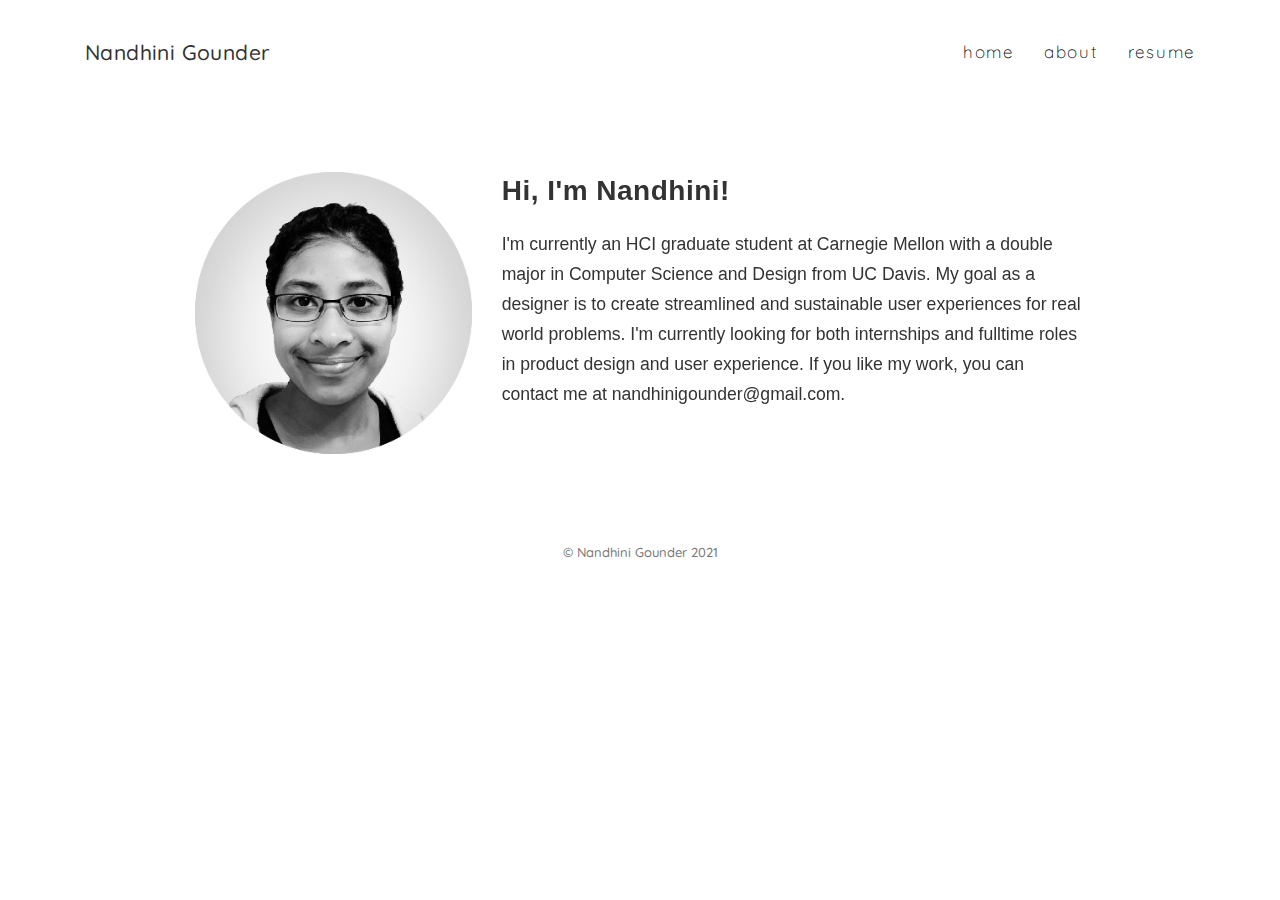
==== commit 4940b8d0: "updates with all recent projects and new resume" ====
--- a/about.html
+++ b/about.html
@@ -74,7 +74,7 @@
     <!-- Footer -->
     <div class="section section-tabs">
         <div class="container blog">
-              <p class="foot sharing-area text-center" id="cpy">© Nandhini Gounder 2020</p>
+              <p class="foot sharing-area text-center" id="cpy">© Nandhini Gounder 2021</p>
         </div>
     </div>
 
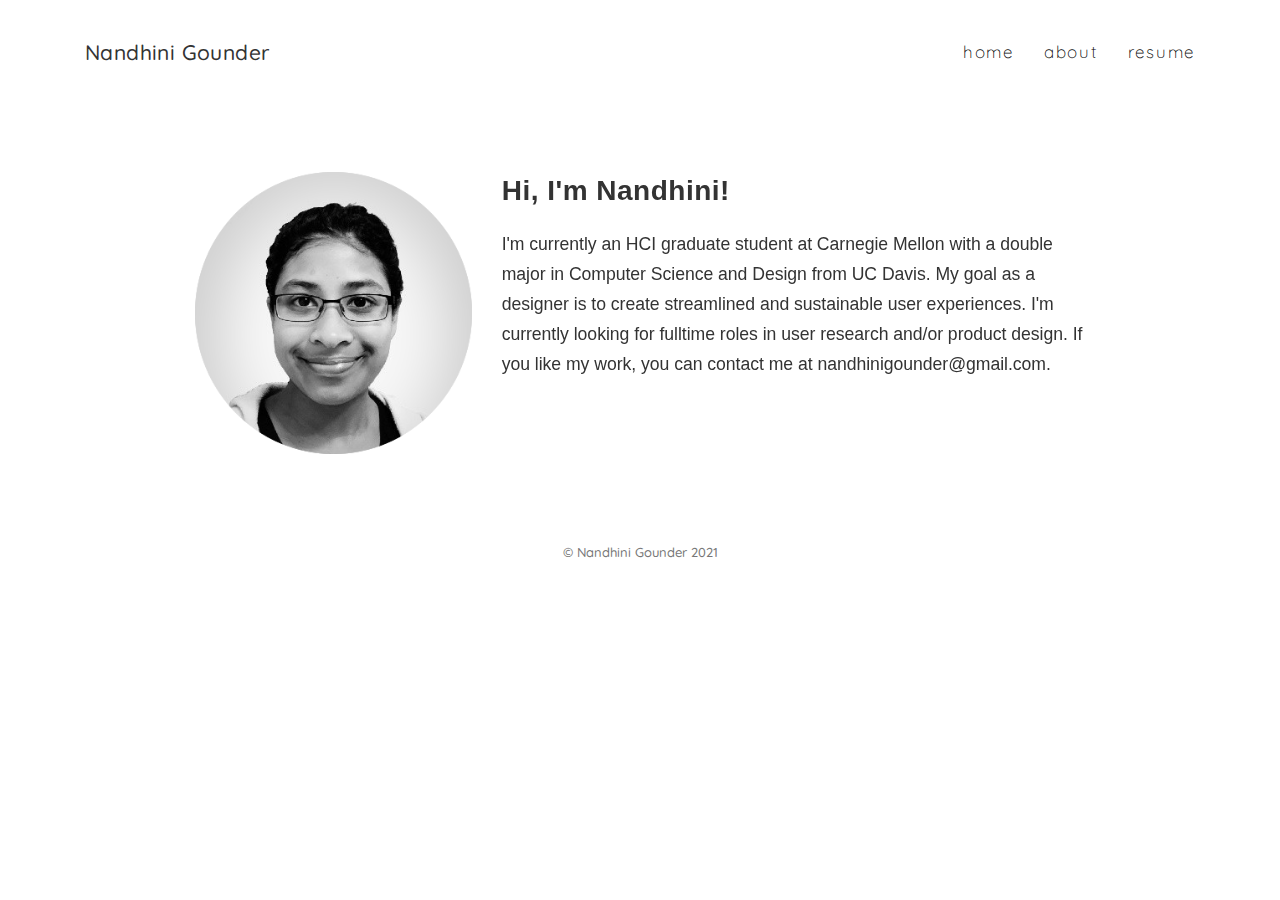
==== commit e762b18f: "Update about.html" ====
--- a/about.html
+++ b/about.html
@@ -4,7 +4,7 @@
 
 <head>
     <meta charset="utf-8">
-    <link href="assets/img/favicon.png" rel="icon" type="image/png">
+    <link href="assets/img/radish.png" rel="icon" type="image/png">
     <meta content="IE=edge,chrome=1" http-equiv="X-UA-Compatible">
 
     <title>Nandhini Gounder</title>
@@ -63,7 +63,7 @@
 
                     <div class="col-sm-8" data-aos="fade-up">
                         <h1 class="head1">Hi, I'm Nandhini!</h1>
-                        <p class="head3">I'm currently an HCI graduate student at Carnegie Mellon with a double major in Computer Science and Design from UC Davis. My goal as a designer is to create streamlined and sustainable user experiences for real world problems. I'm currently looking for both internships and fulltime roles in product design and user experience. If you like my work, you can contact me at nandhinigounder@gmail.com.</p>
+                        <p class="head3">I'm currently an HCI graduate student at Carnegie Mellon with a double major in Computer Science and Design from UC Davis. My goal as a designer is to create streamlined and sustainable user experiences. I'm currently looking for fulltime roles in user research and/or product design. If you like my work, you can contact me at nandhinigounder@gmail.com.</p>
                     </div>
                 </div>
 
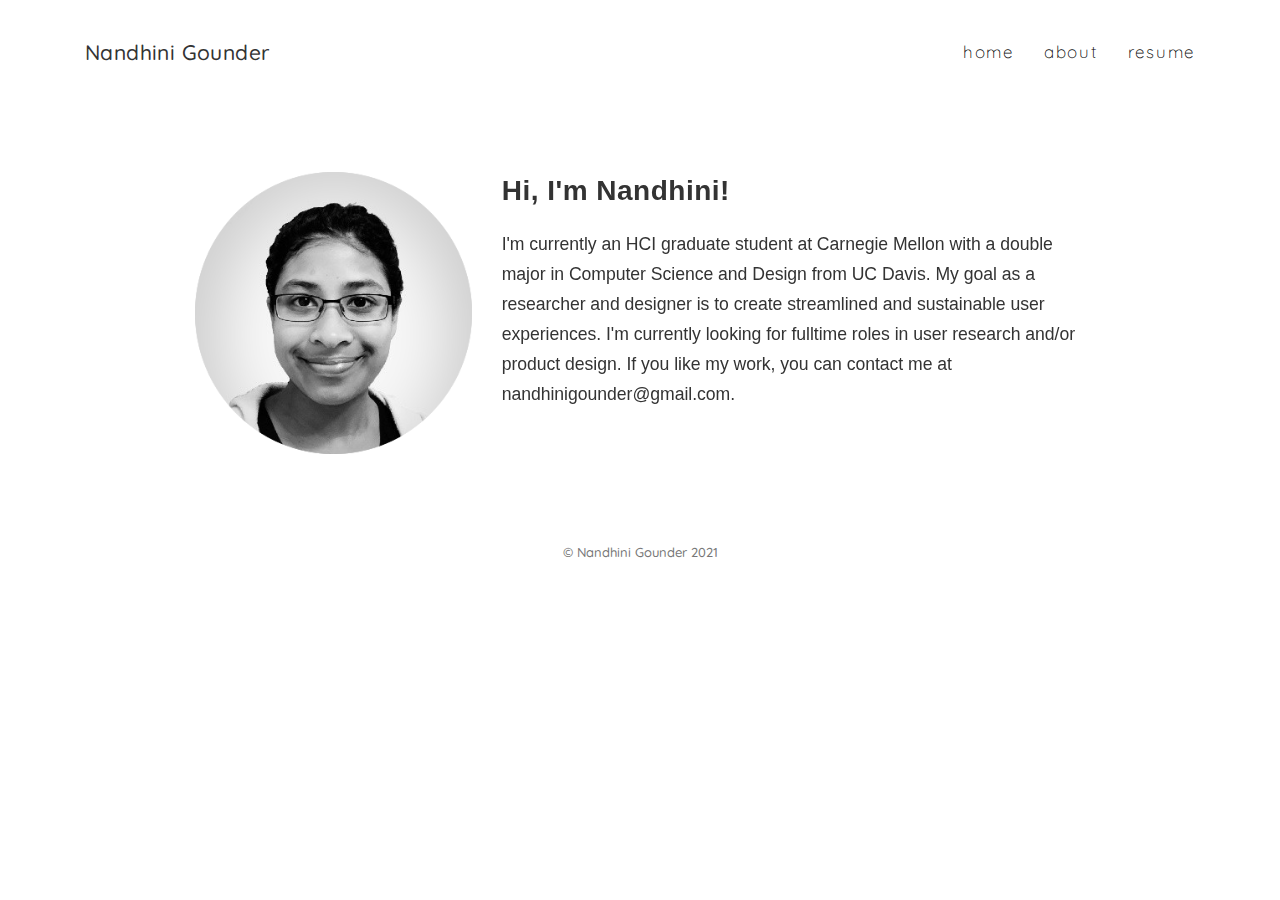
==== commit 828b0d59: "Update about.html" ====
--- a/about.html
+++ b/about.html
@@ -63,7 +63,7 @@
 
                     <div class="col-sm-8" data-aos="fade-up">
                         <h1 class="head1">Hi, I'm Nandhini!</h1>
-                        <p class="head3">I'm currently an HCI graduate student at Carnegie Mellon with a double major in Computer Science and Design from UC Davis. My goal as a designer is to create streamlined and sustainable user experiences. I'm currently looking for fulltime roles in user research and/or product design. If you like my work, you can contact me at nandhinigounder@gmail.com.</p>
+                        <p class="head3">I'm currently an HCI graduate student at Carnegie Mellon with a double major in Computer Science and Design from UC Davis. My goal as a researcher and designer is to create streamlined and sustainable user experiences. I'm currently looking for fulltime roles in user research and/or product design. If you like my work, you can contact me at nandhinigounder@gmail.com.</p>
                     </div>
                 </div>
 
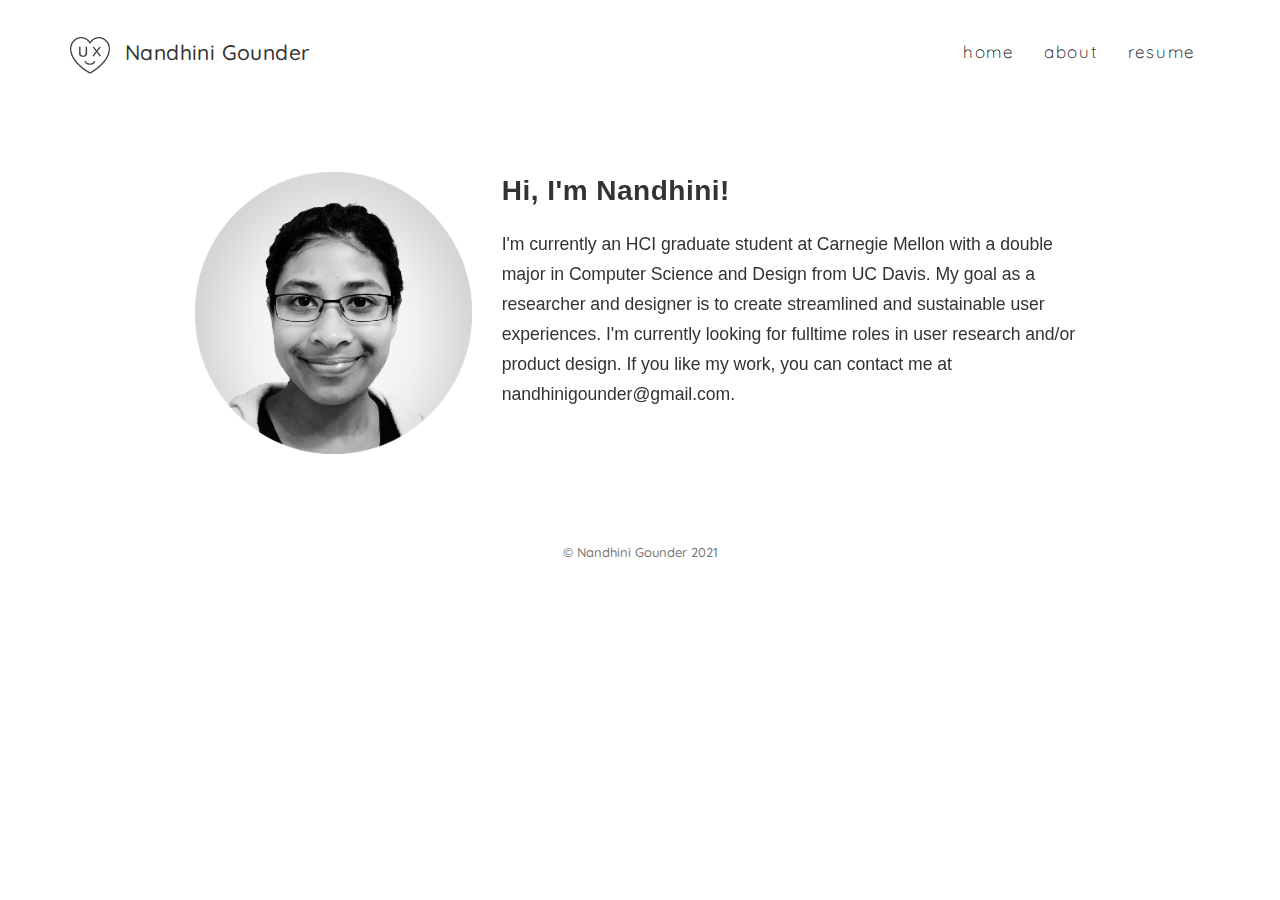
==== commit 627ebbed: "Adding Manisha's icon" ====
--- a/about.html
+++ b/about.html
@@ -26,9 +26,18 @@
     <nav class="navbar navbar-transparent navbar-absolute">
         <div class="container">
 
-            <!-- Navigation styling for responsive design -->
+          <!-- Navigation styling for responsive design -->
             <div class="navbar-header">
-                <button class="navbar-toggle" data-target="#navigation-example" data-toggle="collapse" type="button"><span class="sr-only">Toggle navigation</span> <span class="icon-bar"></span> <span class="icon-bar"></span> <span class="icon-bar"></span></button> <a class="navbar-brand" href="index.html"id="sitename">Nandhini Gounder</a>
+                <button class="navbar-toggle" data-target="#navigation-example" data-toggle="collapse" type="button">
+                  <span class="sr-only">Toggle navigation</span>
+                    <span class="icon-bar"></span>
+                    <span class="icon-bar"></span>
+                    <span class="icon-bar"></span>
+                  </button>
+                  <img src="assets/img/logo.png" class="navbar-brand logo logoicon">
+                  <a class="navbar-brand logo" id="sitename" href="index.html">
+                    Nandhini Gounder
+                  </a>
             </div>
 
 
--- a/assets/css/material-kit.css
+++ b/assets/css/material-kit.css
@@ -6146,3 +6146,35 @@
     width: 0%;
     z-index: 10000000;
 }
+
+.kst {
+  background: #FFFDFE;
+}
+
+.kst1 {
+  background: #FDFAFC;
+}
+
+.logoicon {
+  display: inline-block;
+  width: 40px;
+  height: 40px;
+  margin: 10px 0 0 10px;
+  padding: 0;
+}
+
+@media (max-width: 1025px) {
+  #sitename {
+    padding-left: 0px;
+  }
+
+  .logoicon {
+    width: 30px;
+    height: 30px;
+  }
+}
+
+@media (max-width: 655px) {
+  #sitename {
+    font-size: 15px;
+  }
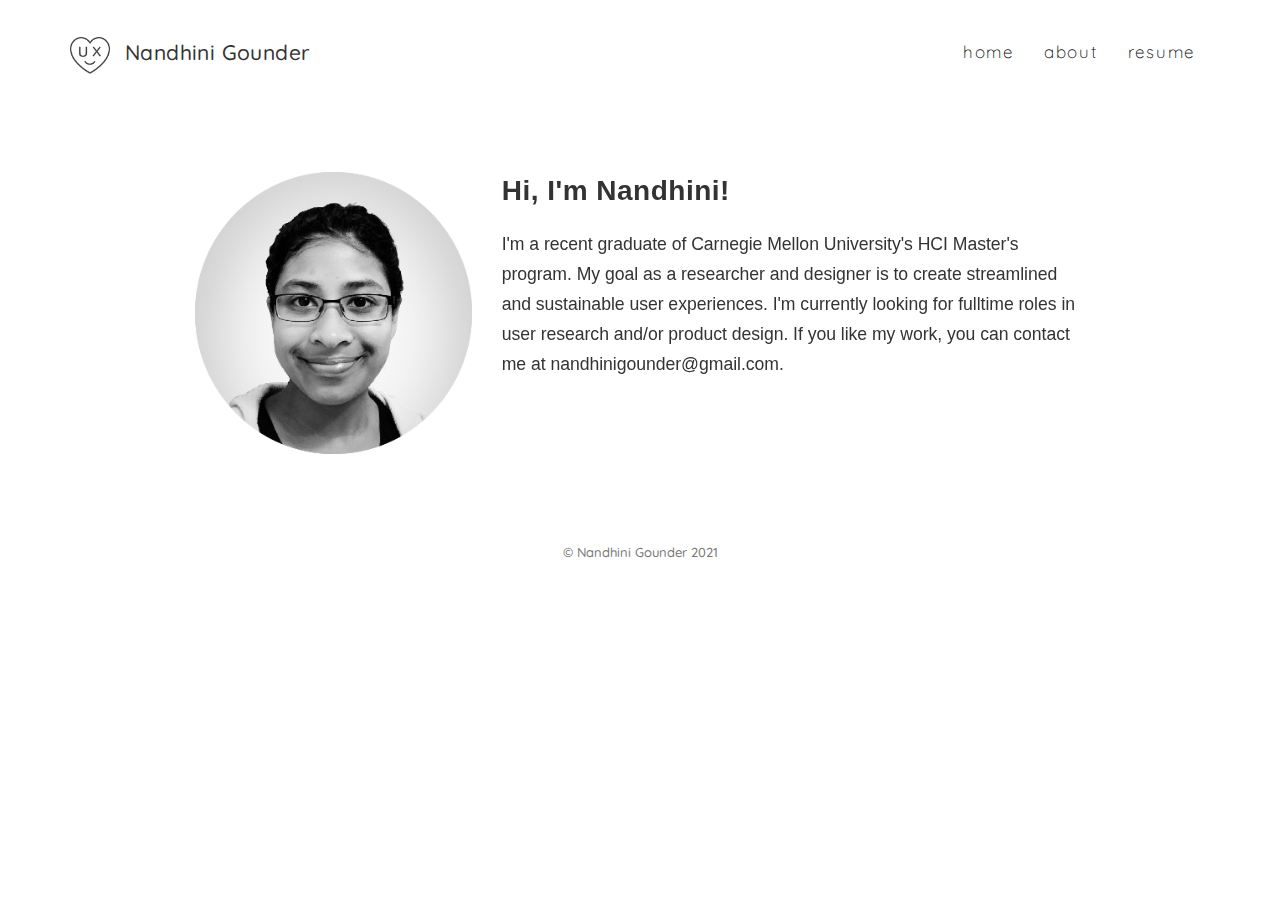
==== commit 473dfd64: "Update about.html" ====
--- a/about.html
+++ b/about.html
@@ -72,7 +72,7 @@
 
                     <div class="col-sm-8" data-aos="fade-up">
                         <h1 class="head1">Hi, I'm Nandhini!</h1>
-                        <p class="head3">I'm currently an HCI graduate student at Carnegie Mellon with a double major in Computer Science and Design from UC Davis. My goal as a researcher and designer is to create streamlined and sustainable user experiences. I'm currently looking for fulltime roles in user research and/or product design. If you like my work, you can contact me at nandhinigounder@gmail.com.</p>
+                        <p class="head3">I'm a recent graduate of Carnegie Mellon University's HCI Master's program. My goal as a researcher and designer is to create streamlined and sustainable user experiences. I'm currently looking for fulltime roles in user research and/or product design. If you like my work, you can contact me at nandhinigounder@gmail.com.</p>
                     </div>
                 </div>
 
--- a/assets/css/material-kit.css
+++ b/assets/css/material-kit.css
@@ -6174,7 +6174,7 @@
   }
 }
 
-@media (max-width: 655px) {
+@media (max-width: 300px) {
   #sitename {
     font-size: 15px;
   }
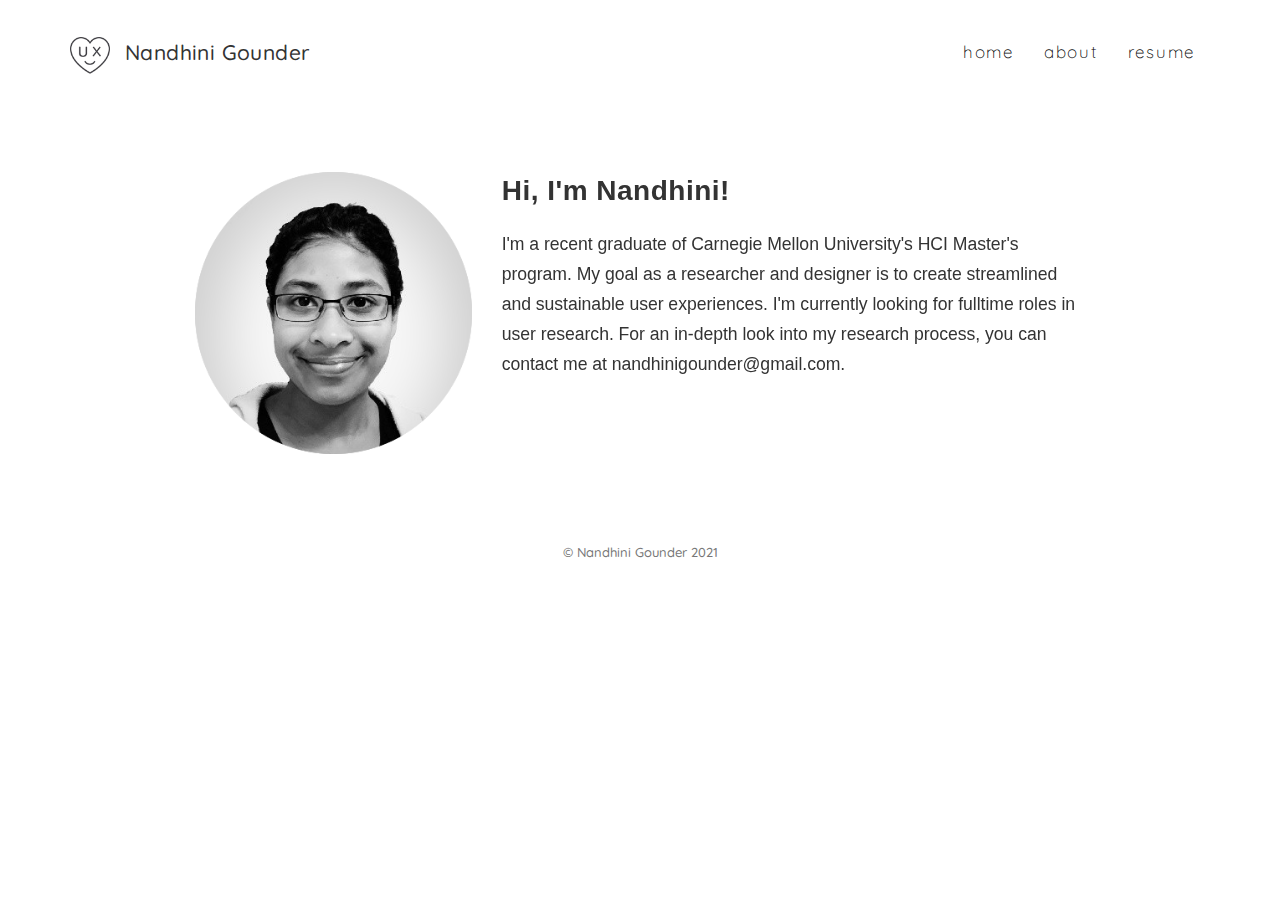
==== commit 6fb10c0b: "Update about.html" ====
--- a/about.html
+++ b/about.html
@@ -72,7 +72,7 @@
 
                     <div class="col-sm-8" data-aos="fade-up">
                         <h1 class="head1">Hi, I'm Nandhini!</h1>
-                        <p class="head3">I'm a recent graduate of Carnegie Mellon University's HCI Master's program. My goal as a researcher and designer is to create streamlined and sustainable user experiences. I'm currently looking for fulltime roles in user research and/or product design. If you like my work, you can contact me at nandhinigounder@gmail.com.</p>
+                        <p class="head3">I'm a recent graduate of Carnegie Mellon University's HCI Master's program. My goal as a researcher and designer is to create streamlined and sustainable user experiences. I'm currently looking for fulltime roles in user research. For an in-depth look into my research process, you can contact me at nandhinigounder@gmail.com.</p>
                     </div>
                 </div>
 
